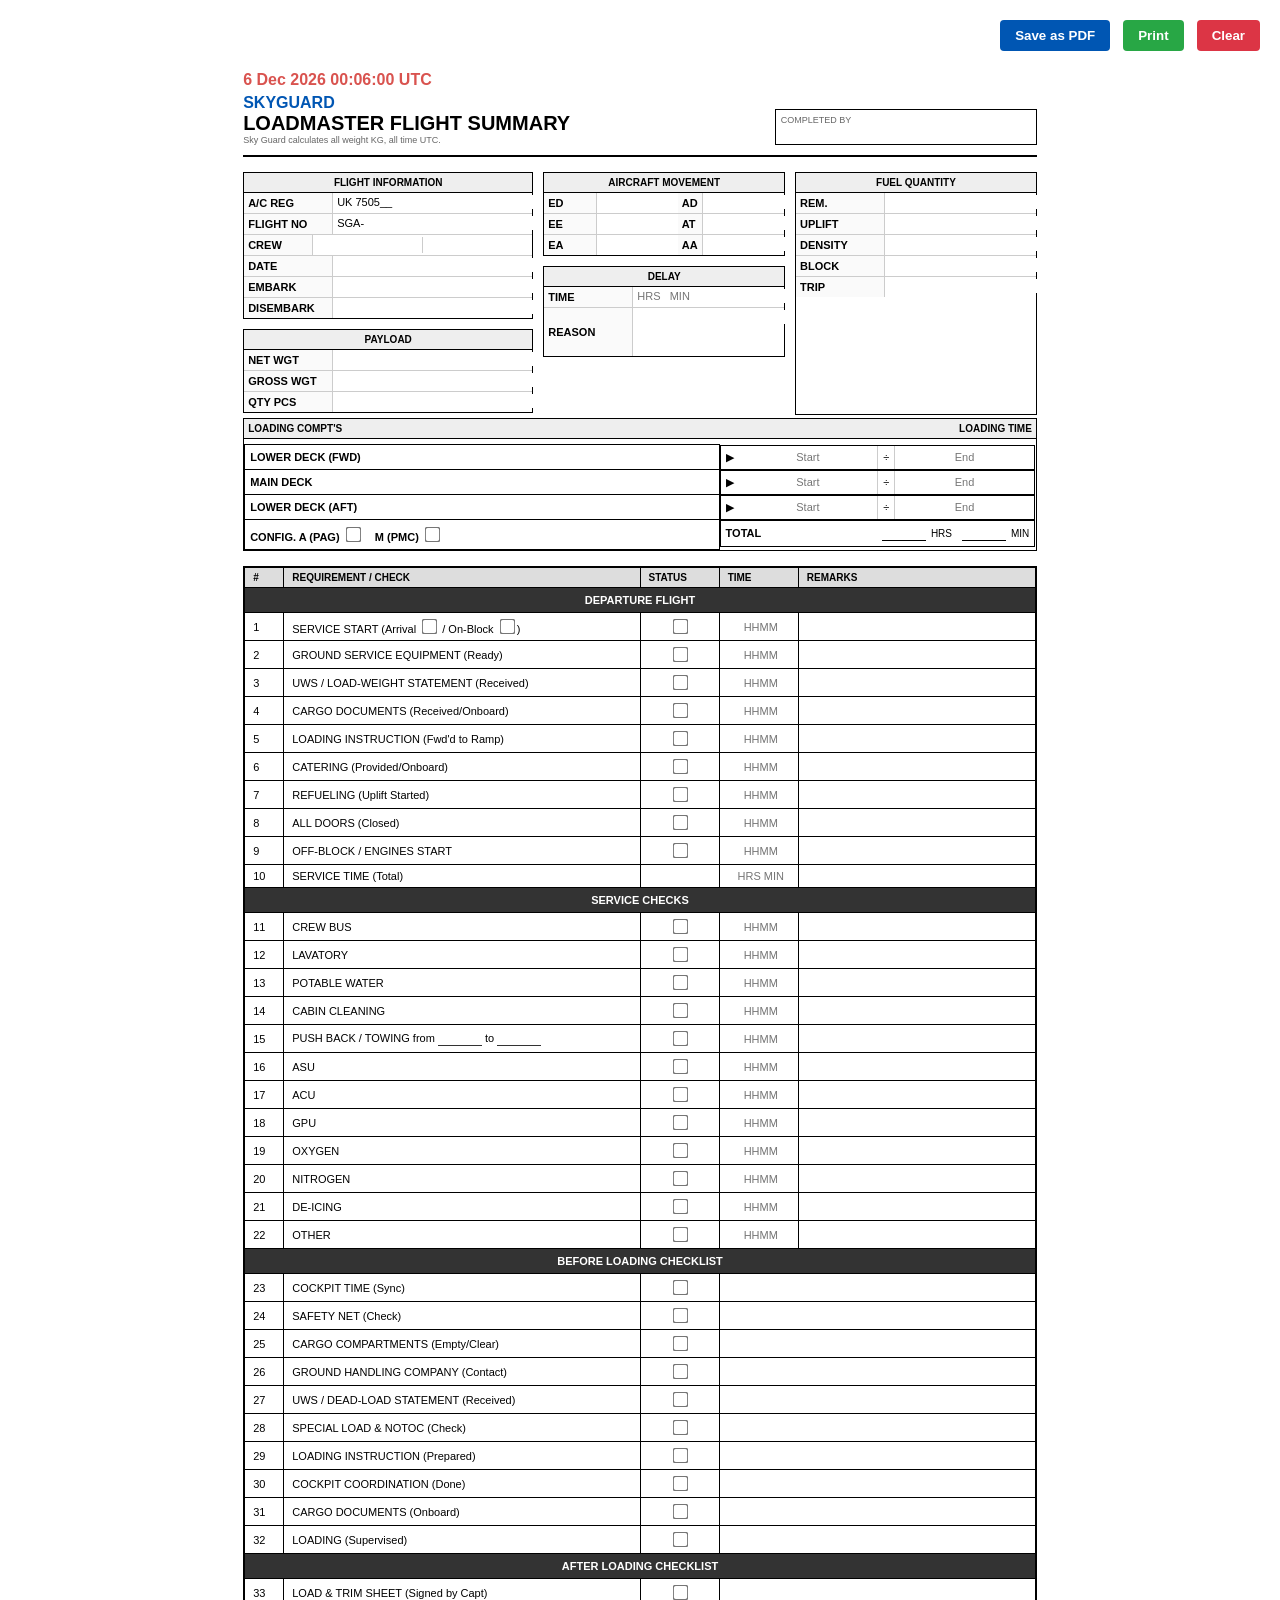
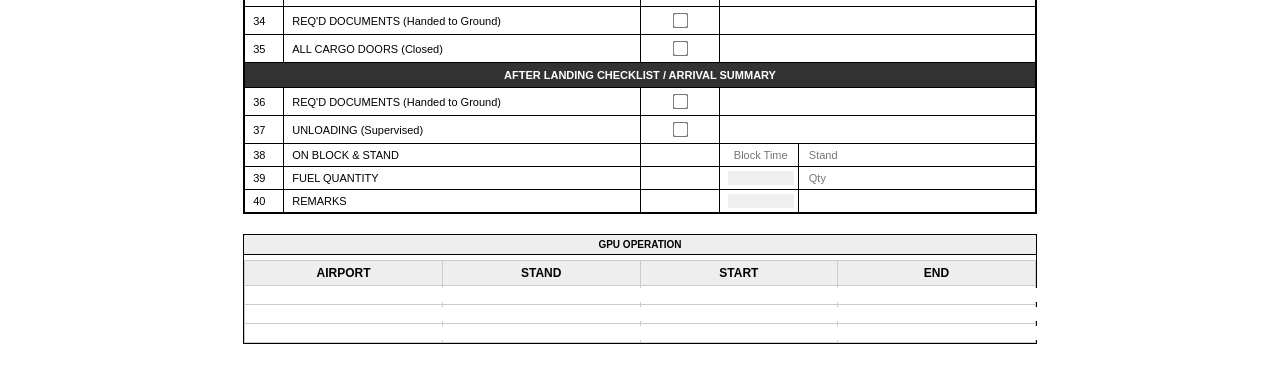
==== checklist.html @ 15f24ad8 "Upload Flight Checklist" ====
<!DOCTYPE html>
<html lang="en">

<head>
    <meta charset="UTF-8">
    <meta name="viewport" content="width=device-width, initial-scale=1.0">
    <title>Loadmaster Flight Summary</title>
    <style>
        body {
            font-family: "Segoe UI", Arial, sans-serif;
            font-size: 11px;
            margin: 0;
            padding: 20px;
            color: #000;
        }

        .controls {
            margin-bottom: 20px;
            text-align: right;
        }

        .controls button {
            padding: 8px 15px;
            border: none;
            cursor: pointer;
            border-radius: 4px;
            font-weight: bold;
        }

        .btn-word {
            background: #0056b3;
            color: white;
        }

        .btn-print {
            background: #28a745;
            color: white;
            margin-left: 10px;
        }

        .btn-clear {
            background: #dc3545;
            color: white;
            margin-left: 10px;
        }

        /* Main Container */
        .container {
            max-width: 210mm;
            margin: 0 auto;
        }

        /* Header Title Area */
        .top-bar {
            display: flex;
            justify-content: space-between;
            align-items: flex-end;
            border-bottom: 2px solid #000;
            padding-bottom: 10px;
            margin-bottom: 15px;
        }

        .title-group h1 {
            margin: 0;
            font-size: 20px;
            text-transform: uppercase;
        }

        .title-group h2 {
            margin: 0;
            font-size: 16px;
            font-weight: normal;
        }

        .completed-by {
            border: 1px solid #000;
            padding: 5px;
            width: 250px;
        }

        .completed-by label {
            display: block;
            font-size: 9px;
            color: #666;
        }

        .completed-by input {
            width: 100%;
            border: none;
            outline: none;
            font-weight: bold;
        }

        /* Grid Layouts for Data Blocks */
        .data-grid {
            display: grid;
            grid-template-columns: 1.2fr 1fr 1fr;
            gap: 10px;
            margin-bottom: 5px;
        }

        .box {
            border: 1px solid #000;
        }

        .box-header {
            background: #eee;
            padding: 4px;
            font-weight: bold;
            text-align: center;
            border-bottom: 1px solid #000;
            font-size: 10px;
        }

        .row {
            display: flex;
            border-bottom: 1px solid #ccc;
        }

        .row:last-child {
            border-bottom: none;
        }

        .label {
            padding: 4px;
            border-right: 1px solid #ccc;
            width: 80px;
            font-weight: bold;
            display: flex;
            align-items: center;
            background: #fafafa;
        }

        .input-area {
            flex-grow: 1;
            padding: 2px;
        }

        input[type="text"] {
            width: 100%;
            border: none;
            outline: none;
            font-family: inherit;
            font-size: 11px;
        }

        /* Specific Tables inside Grid */
        .sub-table {
            width: 100%;
            border-collapse: collapse;
        }

        .sub-table td {
            border: 1px solid #ccc;
            padding: 3px;
        }

        /* 4-Column Main Checklist Table */
        .checklist-table {
            width: 100%;
            border-collapse: collapse;
            margin-top: 15px;
            border: 2px solid #000;
        }

        .checklist-table th,
        .checklist-table td {
            border: 1px solid #000;
            padding: 4px 8px;
            vertical-align: middle;
        }

        .checklist-table th {
            background-color: #ddd;
            font-weight: bold;
            text-align: left;
            font-size: 10px;
        }

        .section-header {
            background-color: #333;
            color: white;
            font-weight: bold;
            text-transform: uppercase;
            text-align: center;
            padding: 6px !important;
        }

        .col-item {
            width: 5%;
            text-align: center;
        }

        .col-req {
            width: 45%;
        }

        .col-status {
            width: 10%;
            text-align: center;
        }

        .col-time {
            width: 10%;
            text-align: center;
        }

        .col-remarks {
            width: 30%;
        }

        input[type="checkbox"] {
            transform: scale(1.2);
        }

        /* Print Settings */
        @media print {
            .controls {
                display: none;
            }

            body {
                padding: 0;
            }

            .container {
                width: 100%;
                max-width: none;
            }

            @page {
                size: A4 portrait;
                margin: 0.8cm;
            }
        }
    </style>
</head>

<body>

    <div class="controls">
        <button class="btn-word" onclick="generatePDF()">Save as PDF</button>
        <button class="btn-print" onclick="window.print()">Print</button>
        <button class="btn-clear"
            onclick="document.querySelectorAll('input').forEach(i => {if(i.type==='checkbox'){i.checked=false}else{i.value=''}})">Clear</button>
    </div>

    <div id="checklist-content" class="container">

        <!-- Top Header -->
        <div class="top-bar">
            <div class="title-group">
                <div id="utc-clock" style="font-size: 16px; font-weight: bold; color: #d9534f; margin-bottom: 5px;">
                </div>
                <h2 style="color: #0056b3; font-weight: bold;">SKYGUARD</h2>
                <h1>LOADMASTER FLIGHT SUMMARY</h1>
                <div style="font-size: 9px; color: #666;">Sky Guard calculates all weight KG, all time UTC.</div>
            </div>
            <div class="completed-by">
                <label>COMPLETED BY</label>
                <input type="text">
            </div>
        </div>

        <!-- Info Grid (Left/Middle Sections) -->
        <div class="data-grid">
            <!-- Col 1: Flight Info + Payload -->
            <div class="col">
                <div class="box">
                    <div class="box-header">FLIGHT INFORMATION</div>
                    <div class="row">
                        <div class="label">A/C REG</div>
                        <div class="input-area"><input type="text" value="UK 7505__"></div>
                    </div>
                    <div class="row">
                        <div class="label">FLIGHT NO</div>
                        <div class="input-area"><input type="text" value="SGA-"></div>
                    </div>
                    <div class="row">
                        <div class="label">CREW</div>
                        <div class="input-area" style="display: flex;">
                            <input type="text" style="flex: 1; text-align: center;">
                            <span style="border-right: 1px solid #ccc; margin: 0 2px;"></span>
                            <input type="text" style="flex: 1; text-align: center;">
                        </div>
                    </div>
                    <div class="row">
                        <div class="label">DATE</div>
                        <div class="input-area"><input type="text"></div>
                    </div>
                    <div class="row">
                        <div class="label">EMBARK</div>
                        <div class="input-area"><input type="text"></div>
                    </div>
                    <div class="row">
                        <div class="label">DISEMBARK</div>
                        <div class="input-area"><input type="text"></div>
                    </div>
                </div>
                <div class="box" style="margin-top: 10px;">
                    <div class="box-header">PAYLOAD</div>
                    <div class="row">
                        <div class="label">NET WGT</div>
                        <div class="input-area"><input type="text"></div>
                    </div>
                    <div class="row">
                        <div class="label">GROSS WGT</div>
                        <div class="input-area"><input type="text"></div>
                    </div>
                    <div class="row">
                        <div class="label">QTY PCS</div>
                        <div class="input-area"><input type="text"></div>
                    </div>
                </div>
            </div>

            <!-- Col 2: Movement + Fuel -->
            <div class="col">
                <div class="box">
                    <div class="box-header">AIRCRAFT MOVEMENT</div>
                    <div class="row">
                        <div class="label">ED</div>
                        <div class="input-area"><input type="text" id="move-ed" onchange="calculateDelay()"></div>
                        <div class="label" style="width:30px">AD</div>
                        <div class="input-area"><input type="text" id="move-ad" onchange="calculateDelay()"></div>
                    </div>
                    <div class="row">
                        <div class="label">EE</div>
                        <div class="input-area"><input type="text"></div>
                        <div class="label" style="width:30px">AT</div>
                        <div class="input-area"><input type="text"></div>
                    </div>
                    <div class="row">
                        <div class="label">EA</div>
                        <div class="input-area"><input type="text"></div>
                        <div class="label" style="width:30px">AA</div>
                        <div class="input-area"><input type="text"></div>
                    </div>
                </div>
                <div class="box" style="margin-top: 10px;">
                    <div class="box-header">DELAY</div>
                    <div class="row">
                        <div class="label">TIME</div>
                        <div class="input-area"><input type="text" id="delay-time" placeholder="HRS   MIN"></div>
                    </div>
                    <div class="row" style="height: 48px;">
                        <div class="label">REASON</div>
                        <div class="input-area"><input type="text"></div>
                    </div>
                </div>
            </div>

            <!-- Col 3: Fuel Quantity -->
            <div class="col">
                <div class="box" style="height: 100%;">
                    <div class="box-header">FUEL QUANTITY</div>
                    <div class="row">
                        <div class="label">REM.</div>
                        <div class="input-area"><input type="text"></div>
                    </div>
                    <div class="row">
                        <div class="label">UPLIFT</div>
                        <div class="input-area"><input type="text"></div>
                    </div>
                    <div class="row">
                        <div class="label">DENSITY</div>
                        <div class="input-area"><input type="text"></div>
                    </div>
                    <div class="row">
                        <div class="label">BLOCK</div>
                        <div class="input-area"><input type="text"></div>
                    </div>
                    <div class="row">
                        <div class="label">TRIP</div>
                        <div class="input-area"><input type="text"></div>
                    </div>
                </div>
            </div>
        </div>

        <!-- Loading Grid -->
        <div class="box" style="margin-bottom: 15px;">
            <div class="box-header" style="display: flex; justify-content: space-between;">
                <span>LOADING COMPT'S</span>
                <span>LOADING TIME</span>
            </div>
            <table style="width: 100%; border-collapse: collapse; margin-top: 5px;">
                <!-- Lower Deck FWD -->
                <tr>
                    <td style="border: 1px solid #000; padding: 5px; font-weight: bold; width: 60%;">LOWER DECK (FWD)
                    </td>
                    <td style="border: 1px solid #000; padding: 0; display: flex;">
                        <span style="padding: 5px;">&#9654;</span>
                        <input type="text" id="load-fwd-start" style="flex: 1; border: none; text-align: center;"
                            placeholder="Start" onchange="calculateLoadingTotal()">
                        <span
                            style="padding: 5px; border-left: 1px solid #ccc; border-right: 1px solid #ccc;">&#247;</span>
                        <input type="text" id="load-fwd-end" style="flex: 1; border: none; text-align: center;"
                            placeholder="End" onchange="calculateLoadingTotal()">
                    </td>
                </tr>
                <!-- Main Deck -->
                <tr>
                    <td style="border: 1px solid #000; padding: 5px; font-weight: bold;">MAIN DECK</td>
                    <td style="border: 1px solid #000; padding: 0; display: flex;">
                        <span style="padding: 5px;">&#9654;</span>
                        <input type="text" id="load-main-start" style="flex: 1; border: none; text-align: center;"
                            placeholder="Start" onchange="calculateLoadingTotal()">
                        <span
                            style="padding: 5px; border-left: 1px solid #ccc; border-right: 1px solid #ccc;">&#247;</span>
                        <input type="text" id="load-main-end" style="flex: 1; border: none; text-align: center;"
                            placeholder="End" onchange="calculateLoadingTotal()">
                    </td>
                </tr>
                <!-- Lower Deck Aft -->
                <tr>
                    <td style="border: 1px solid #000; padding: 5px; font-weight: bold;">LOWER DECK (AFT)</td>
                    <td style="border: 1px solid #000; padding: 0; display: flex;">
                        <span style="padding: 5px;">&#9654;</span>
                        <input type="text" id="load-aft-start" style="flex: 1; border: none; text-align: center;"
                            placeholder="Start" onchange="calculateLoadingTotal()">
                        <span
                            style="padding: 5px; border-left: 1px solid #ccc; border-right: 1px solid #ccc;">&#247;</span>
                        <input type="text" id="load-aft-end" style="flex: 1; border: none; text-align: center;"
                            placeholder="End" onchange="calculateLoadingTotal()">
                    </td>
                </tr>
                <!-- Config / Total -->
                <tr>
                    <td style="border: 1px solid #000; padding: 5px; font-weight: bold;">
                        CONFIG. A (PAG) <input type="checkbox"> &nbsp;&nbsp; M (PMC) <input type="checkbox">
                    </td>
                    <td
                        style="border: 1px solid #000; padding: 5px; display: flex; justify-content: space-between; align-items: center;">
                        <span style="font-weight: bold;">TOTAL</span>
                        <div style="display: flex; align-items: center;">
                            <input type="text" id="load-total-hrs"
                                style="width: 40px; border: none; border-bottom: 1px solid #000; text-align: center; margin-right: 5px;"
                                readonly>
                            <span style="font-size: 10px; margin-right: 10px;">HRS</span>
                            <input type="text" id="load-total-min"
                                style="width: 40px; border: none; border-bottom: 1px solid #000; text-align: center; margin-right: 5px;"
                                readonly>
                            <span style="font-size: 10px;">MIN</span>
                        </div>
                    </td>
                </tr>
            </table>
        </div>



        <!-- Main 4-Column Checklist -->
        <table class="checklist-table">
            <thead>
                <tr>
                    <th class="col-item">#</th>
                    <th class="col-req">REQUIREMENT / CHECK</th>
                    <th class="col-status">STATUS</th>
                    <th class="col-time">TIME</th>
                    <th class="col-remarks">REMARKS</th>
                </tr>
            </thead>
            <tbody>
                <!-- DEPARTURE -->
                <tr>
                    <td colspan="5" class="section-header">DEPARTURE FLIGHT</td>
                </tr>
                <tr>
                    <td>1</td>
                    <td>SERVICE START (Arrival <input type="checkbox"> / On-Block <input type="checkbox">)</td>
                    <td class="col-status"><input type="checkbox"></td>
                    <td><input type="text" id="service-start" placeholder="HHMM" onchange="calculateServiceTotal()"
                            style="text-align: center;"></td>
                    <td><input type="text"></td>
                </tr>
                <tr>
                    <td>2</td>
                    <td>GROUND SERVICE EQUIPMENT (Ready)</td>
                    <td class="col-status"><input type="checkbox"></td>
                    <td><input type="text" placeholder="HHMM" style="text-align: center;"></td>
                    <td><input type="text"></td>
                </tr>
                <tr>
                    <td>3</td>
                    <td>UWS / LOAD-WEIGHT STATEMENT (Received)</td>
                    <td class="col-status"><input type="checkbox"></td>
                    <td><input type="text" placeholder="HHMM" style="text-align: center;"></td>
                    <td><input type="text"></td>
                </tr>
                <tr>
                    <td>4</td>
                    <td>CARGO DOCUMENTS (Received/Onboard)</td>
                    <td class="col-status"><input type="checkbox"></td>
                    <td><input type="text" placeholder="HHMM" style="text-align: center;"></td>
                    <td><input type="text"></td>
                </tr>
                <tr>
                    <td>5</td>
                    <td>LOADING INSTRUCTION (Fwd'd to Ramp)</td>
                    <td class="col-status"><input type="checkbox"></td>
                    <td><input type="text" placeholder="HHMM" style="text-align: center;"></td>
                    <td><input type="text"></td>
                </tr>
                <tr>
                    <td>6</td>
                    <td>CATERING (Provided/Onboard)</td>
                    <td class="col-status"><input type="checkbox"></td>
                    <td><input type="text" placeholder="HHMM" style="text-align: center;"></td>
                    <td><input type="text"></td>
                </tr>
                <tr>
                    <td>7</td>
                    <td>REFUELING (Uplift Started)</td>
                    <td class="col-status"><input type="checkbox"></td>
                    <td><input type="text" placeholder="HHMM" style="text-align: center;"></td>
                    <td><input type="text"></td>
                </tr>
                <tr>
                    <td>8</td>
                    <td>ALL DOORS (Closed)</td>
                    <td class="col-status"><input type="checkbox"></td>
                    <td><input type="text" placeholder="HHMM" style="text-align: center;"></td>
                    <td><input type="text"></td>
                </tr>
                <tr>
                    <td>9</td>
                    <td>OFF-BLOCK / ENGINES START</td>
                    <td class="col-status"><input type="checkbox"></td>
                    <td><input type="text" id="service-end" placeholder="HHMM" onchange="calculateServiceTotal()"
                            style="text-align: center;"></td>
                    <td><input type="text"></td>
                </tr>
                <tr>
                    <td>10</td>
                    <td>SERVICE TIME (Total)</td>
                    <td class="col-status"></td>
                    <td><input type="text" id="service-total" placeholder="HRS MIN" readonly
                            style="text-align: center;"></td>
                    <td><input type="text"></td>
                </tr>

                <!-- SERVICE CHECKS -->
                <tr>
                    <td colspan="5" class="section-header">SERVICE CHECKS</td>
                </tr>
                <tr>
                    <td>11</td>
                    <td>CREW BUS</td>
                    <td class="col-status"><input type="checkbox"></td>
                    <td><input type="text" placeholder="HHMM" style="text-align: center;"></td>
                    <td><input type="text"></td>
                </tr>
                <tr>
                    <td>12</td>
                    <td>LAVATORY</td>
                    <td class="col-status"><input type="checkbox"></td>
                    <td><input type="text" placeholder="HHMM" style="text-align: center;"></td>
                    <td><input type="text"></td>
                </tr>
                <tr>
                    <td>13</td>
                    <td>POTABLE WATER</td>
                    <td class="col-status"><input type="checkbox"></td>
                    <td><input type="text" placeholder="HHMM" style="text-align: center;"></td>
                    <td><input type="text"></td>
                </tr>
                <tr>
                    <td>14</td>
                    <td>CABIN CLEANING</td>
                    <td class="col-status"><input type="checkbox"></td>
                    <td><input type="text" placeholder="HHMM" style="text-align: center;"></td>
                    <td><input type="text"></td>
                </tr>
                <tr>
                    <td>15</td>
                    <td>PUSH BACK / TOWING from <input type="text"
                            style="width: 40px; border: none; border-bottom: 1px solid #333; text-align: center;"> to
                        <input type="text"
                            style="width: 40px; border: none; border-bottom: 1px solid #333; text-align: center;">
                    </td>
                    <td class="col-status"><input type="checkbox"></td>
                    <td><input type="text" placeholder="HHMM" style="text-align: center;"></td>
                    <td><input type="text"></td>
                </tr>
                <tr>
                    <td>16</td>
                    <td>ASU</td>
                    <td class="col-status"><input type="checkbox"></td>
                    <td><input type="text" placeholder="HHMM" style="text-align: center;"></td>
                    <td><input type="text"></td>
                </tr>
                <tr>
                    <td>17</td>
                    <td>ACU</td>
                    <td class="col-status"><input type="checkbox"></td>
                    <td><input type="text" placeholder="HHMM" style="text-align: center;"></td>
                    <td><input type="text"></td>
                </tr>
                <tr>
                    <td>18</td>
                    <td>GPU</td>
                    <td class="col-status"><input type="checkbox"></td>
                    <td><input type="text" placeholder="HHMM" style="text-align: center;"></td>
                    <td><input type="text"></td>
                </tr>
                <tr>
                    <td>19</td>
                    <td>OXYGEN</td>
                    <td class="col-status"><input type="checkbox"></td>
                    <td><input type="text" placeholder="HHMM" style="text-align: center;"></td>
                    <td><input type="text"></td>
                </tr>
                <tr>
                    <td>20</td>
                    <td>NITROGEN</td>
                    <td class="col-status"><input type="checkbox"></td>
                    <td><input type="text" placeholder="HHMM" style="text-align: center;"></td>
                    <td><input type="text"></td>
                </tr>
                <tr>
                    <td>21</td>
                    <td>DE-ICING</td>
                    <td class="col-status"><input type="checkbox"></td>
                    <td><input type="text" placeholder="HHMM" style="text-align: center;"></td>
                    <td><input type="text"></td>
                </tr>
                <tr>
                    <td>22</td>
                    <td>OTHER</td>
                    <td class="col-status"><input type="checkbox"></td>
                    <td><input type="text" placeholder="HHMM" style="text-align: center;"></td>
                    <td><input type="text"></td>
                </tr>

                <!-- BEFORE LOADING -->
                <tr>
                    <td colspan="5" class="section-header">BEFORE LOADING CHECKLIST</td>
                </tr>
                <tr>
                    <td>23</td>
                    <td>COCKPIT TIME (Sync)</td>
                    <td class="col-status"><input type="checkbox"></td>
                    <td colspan="2"><input type="text"></td>
                </tr>
                <tr>
                    <td>24</td>
                    <td>SAFETY NET (Check)</td>
                    <td class="col-status"><input type="checkbox"></td>
                    <td colspan="2"><input type="text"></td>
                </tr>
                <tr>
                    <td>25</td>
                    <td>CARGO COMPARTMENTS (Empty/Clear)</td>
                    <td class="col-status"><input type="checkbox"></td>
                    <td colspan="2"><input type="text"></td>
                </tr>
                <tr>
                    <td>26</td>
                    <td>GROUND HANDLING COMPANY (Contact)</td>
                    <td class="col-status"><input type="checkbox"></td>
                    <td colspan="2"><input type="text"></td>
                </tr>
                <tr>
                    <td>27</td>
                    <td>UWS / DEAD-LOAD STATEMENT (Received)</td>
                    <td class="col-status"><input type="checkbox"></td>
                    <td colspan="2"><input type="text"></td>
                </tr>
                <tr>
                    <td>28</td>
                    <td>SPECIAL LOAD & NOTOC (Check)</td>
                    <td class="col-status"><input type="checkbox"></td>
                    <td colspan="2"><input type="text"></td>
                </tr>
                <tr>
                    <td>29</td>
                    <td>LOADING INSTRUCTION (Prepared)</td>
                    <td class="col-status"><input type="checkbox"></td>
                    <td colspan="2"><input type="text"></td>
                </tr>
                <tr>
                    <td>30</td>
                    <td>COCKPIT COORDINATION (Done)</td>
                    <td class="col-status"><input type="checkbox"></td>
                    <td colspan="2"><input type="text"></td>
                </tr>
                <tr>
                    <td>31</td>
                    <td>CARGO DOCUMENTS (Onboard)</td>
                    <td class="col-status"><input type="checkbox"></td>
                    <td colspan="2"><input type="text"></td>
                </tr>
                <tr>
                    <td>32</td>
                    <td>LOADING (Supervised)</td>
                    <td class="col-status"><input type="checkbox"></td>
                    <td colspan="2"><input type="text"></td>
                </tr>

                <!-- AFTER LOADING -->
                <tr>
                    <td colspan="5" class="section-header">AFTER LOADING CHECKLIST</td>
                </tr>
                <tr>
                    <td>33</td>
                    <td>LOAD & TRIM SHEET (Signed by Capt)</td>
                    <td class="col-status"><input type="checkbox"></td>
                    <td colspan="2"><input type="text"></td>
                </tr>
                <tr>
                    <td>34</td>
                    <td>REQ'D DOCUMENTS (Handed to Ground)</td>
                    <td class="col-status"><input type="checkbox"></td>
                    <td colspan="2"><input type="text"></td>
                </tr>
                <tr>
                    <td>35</td>
                    <td>ALL CARGO DOORS (Closed)</td>
                    <td class="col-status"><input type="checkbox"></td>
                    <td colspan="2"><input type="text"></td>
                </tr>

                <!-- AFTER LANDING -->
                <tr>
                    <td colspan="5" class="section-header">AFTER LANDING CHECKLIST / ARRIVAL SUMMARY</td>
                </tr>
                <tr>
                    <td>36</td>
                    <td>REQ'D DOCUMENTS (Handed to Ground)</td>
                    <td class="col-status"><input type="checkbox"></td>
                    <td colspan="2"><input type="text"></td>
                </tr>
                <tr>
                    <td>37</td>
                    <td>UNLOADING (Supervised)</td>
                    <td class="col-status"><input type="checkbox"></td>
                    <td colspan="2"><input type="text"></td>
                </tr>
                <tr>
                    <td>38</td>
                    <td>ON BLOCK & STAND</td>
                    <td class="col-status"></td>
                    <td><input type="text" placeholder="Block Time" style="text-align: center;"></td>
                    <td><input type="text" placeholder="Stand"></td>
                </tr>
                <tr>
                    <td>39</td>
                    <td>FUEL QUANTITY</td>
                    <td class="col-status"></td>
                    <td><input type="text" disabled style="background-color: #f0f0f0; border: none;"></td>
                    <td><input type="text" placeholder="Qty"></td>
                </tr>
                <tr>
                    <td>40</td>
                    <td>REMARKS</td>
                    <td class="col-status"></td>
                    <td><input type="text" disabled style="background-color: #f0f0f0; border: none;"></td>
                    <td><input type="text"></td>
                </tr>
            </tbody>
        </table>
        <!-- GPU OPERATION -->
        <div class="box" style="margin-top: 20px; margin-bottom: 15px;">
            <div class="box-header">GPU OPERATION</div>
            <table style="width: 100%; border-collapse: collapse; margin-top: 5px;">
                <thead>
                    <tr>
                        <th style="border: 1px solid #ccc; padding: 5px; background: #eee; font-size: 12px;">AIRPORT
                        </th>
                        <th style="border: 1px solid #ccc; padding: 5px; background: #eee; font-size: 12px;">STAND</th>
                        <th style="border: 1px solid #ccc; padding: 5px; background: #eee; font-size: 12px;">START</th>
                        <th style="border: 1px solid #ccc; padding: 5px; background: #eee; font-size: 12px;">END</th>
                    </tr>
                </thead>
                <tbody>
                    <tr>
                        <td style="border: 1px solid #ccc; padding: 2px;"><input type="text"
                                style="width: 100%; border: none;"></td>
                        <td style="border: 1px solid #ccc; padding: 2px;"><input type="text"
                                style="width: 100%; border: none;"></td>
                        <td style="border: 1px solid #ccc; padding: 2px; text-align: center;"><input type="text"
                                style="width: 100%; border: none; text-align: center;"></td>
                        <td style="border: 1px solid #ccc; padding: 2px; text-align: center;"><input type="text"
                                style="width: 100%; border: none; text-align: center;"></td>
                    </tr>
                    <tr>
                        <td style="border: 1px solid #ccc; padding: 2px;"><input type="text"
                                style="width: 100%; border: none;"></td>
                        <td style="border: 1px solid #ccc; padding: 2px;"><input type="text"
                                style="width: 100%; border: none;"></td>
                        <td style="border: 1px solid #ccc; padding: 2px; text-align: center;"><input type="text"
                                style="width: 100%; border: none; text-align: center;"></td>
                        <td style="border: 1px solid #ccc; padding: 2px; text-align: center;"><input type="text"
                                style="width: 100%; border: none; text-align: center;"></td>
                    </tr>
                    <tr>
                        <td style="border: 1px solid #ccc; padding: 2px;"><input type="text"
                                style="width: 100%; border: none;"></td>
                        <td style="border: 1px solid #ccc; padding: 2px;"><input type="text"
                                style="width: 100%; border: none;"></td>
                        <td style="border: 1px solid #ccc; padding: 2px; text-align: center;"><input type="text"
                                style="width: 100%; border: none; text-align: center;"></td>
                        <td style="border: 1px solid #ccc; padding: 2px; text-align: center;"><input type="text"
                                style="width: 100%; border: none; text-align: center;"></td>
                    </tr>
                </tbody>
            </table>
        </div>
    </div>

    <script src="js/html2pdf.bundle.min.js"></script>
    <script src="js/checklist.js"></script>
    <script src="js/word_export.js"></script>
</body>

</html>
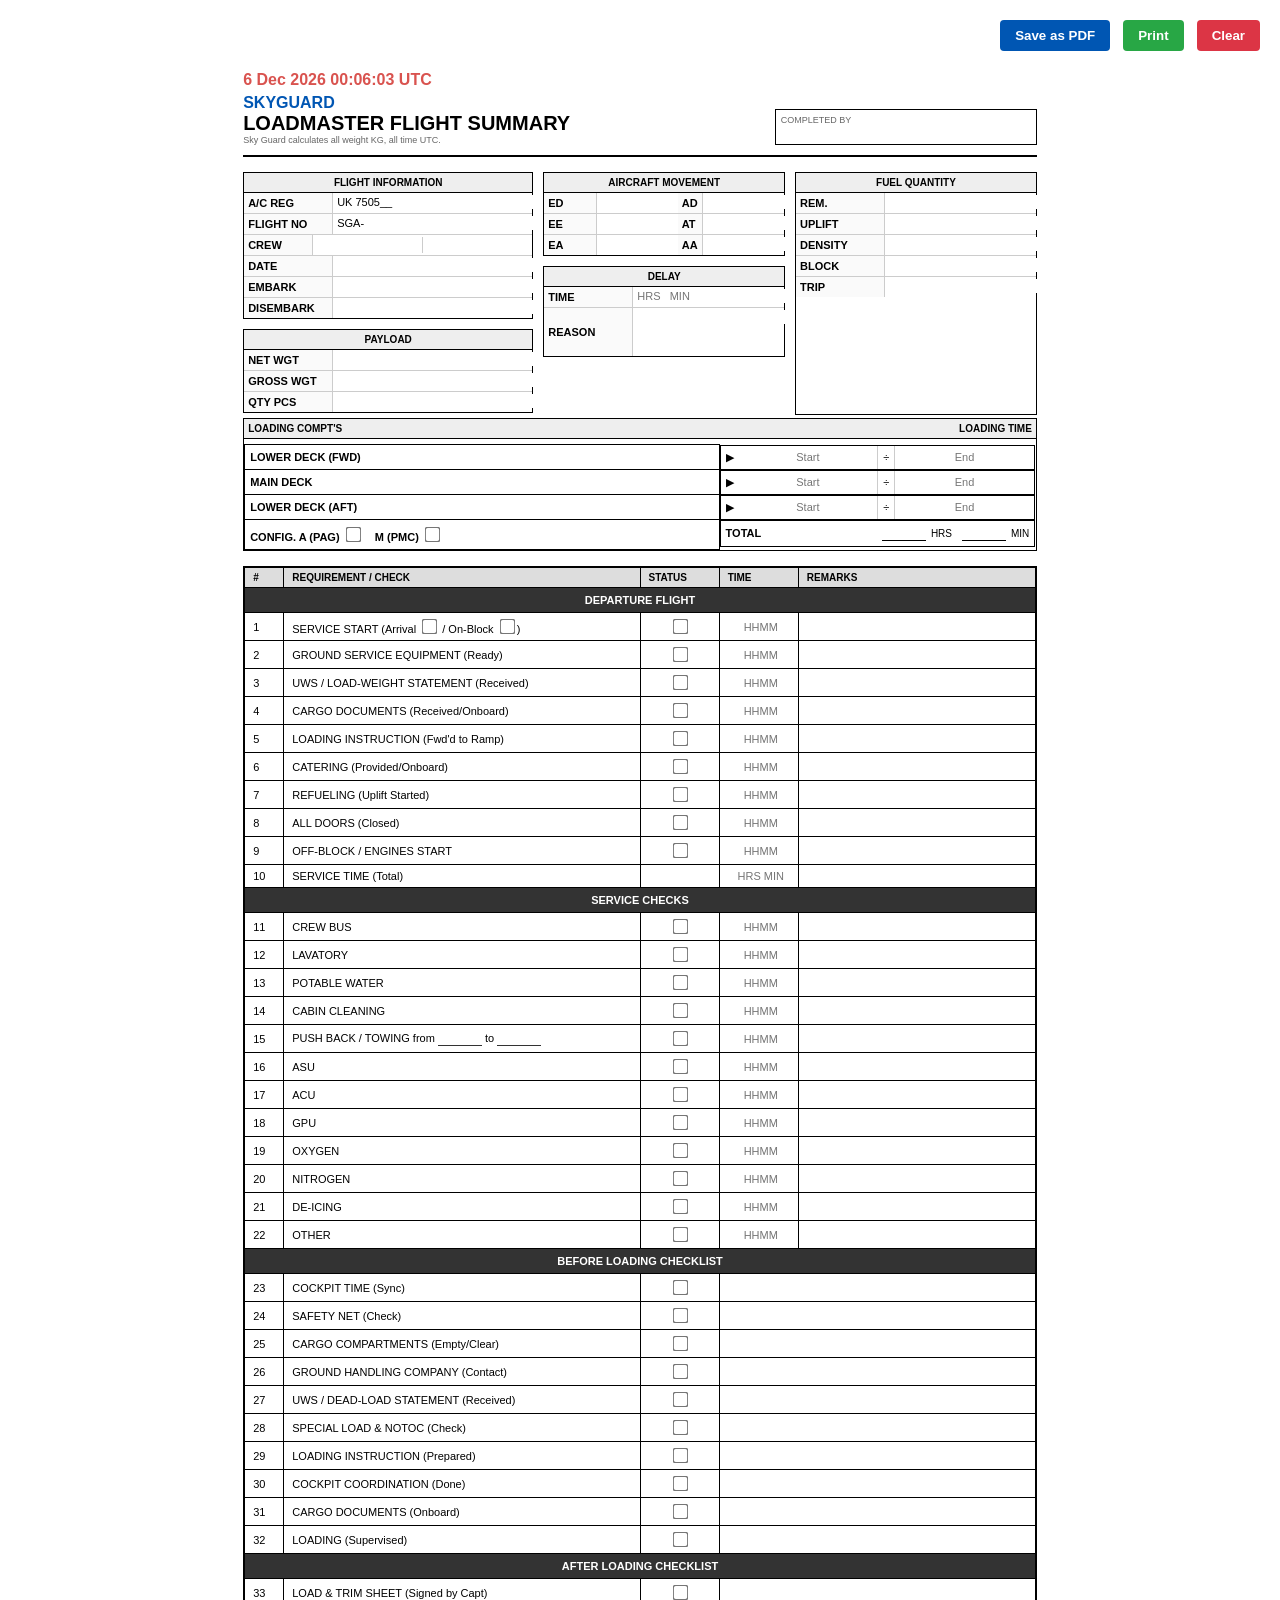
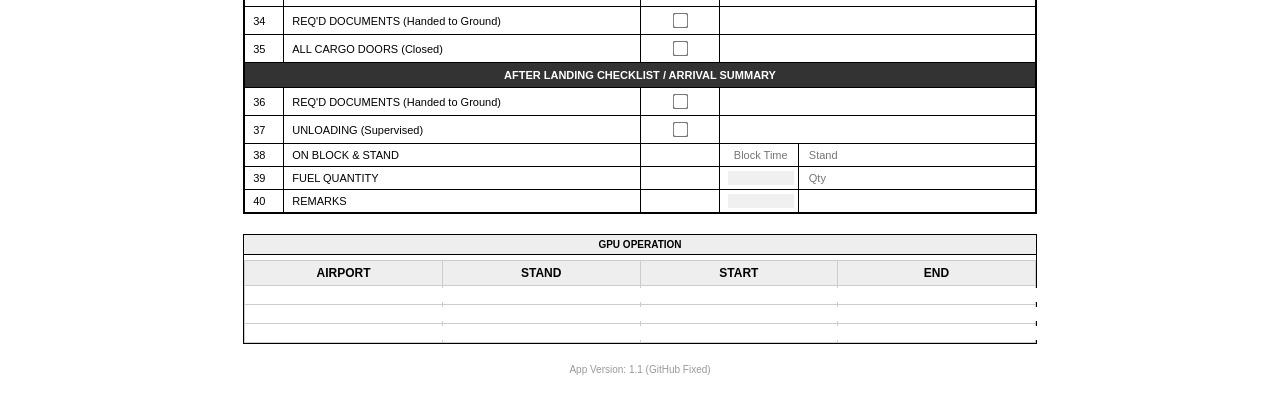
==== commit b1b72293: "Force update version 1.1" ====
--- a/checklist.html
+++ b/checklist.html
@@ -807,11 +807,14 @@
                 </tbody>
             </table>
         </div>
+        <div style="text-align: center; font-size: 10px; color: #999; margin-top: 20px;">
+            App Version: 1.1 (GitHub Fixed)
+        </div>
     </div>
 
-    <script src="js/html2pdf.bundle.min.js"></script>
-    <script src="js/checklist.js"></script>
-    <script src="js/word_export.js"></script>
+    <script src="js/html2pdf.bundle.min.js?v=2"></script>
+    <script src="js/checklist.js?v=2"></script>
+    <script src="js/word_export.js?v=2"></script>
 </body>
 
 </html>
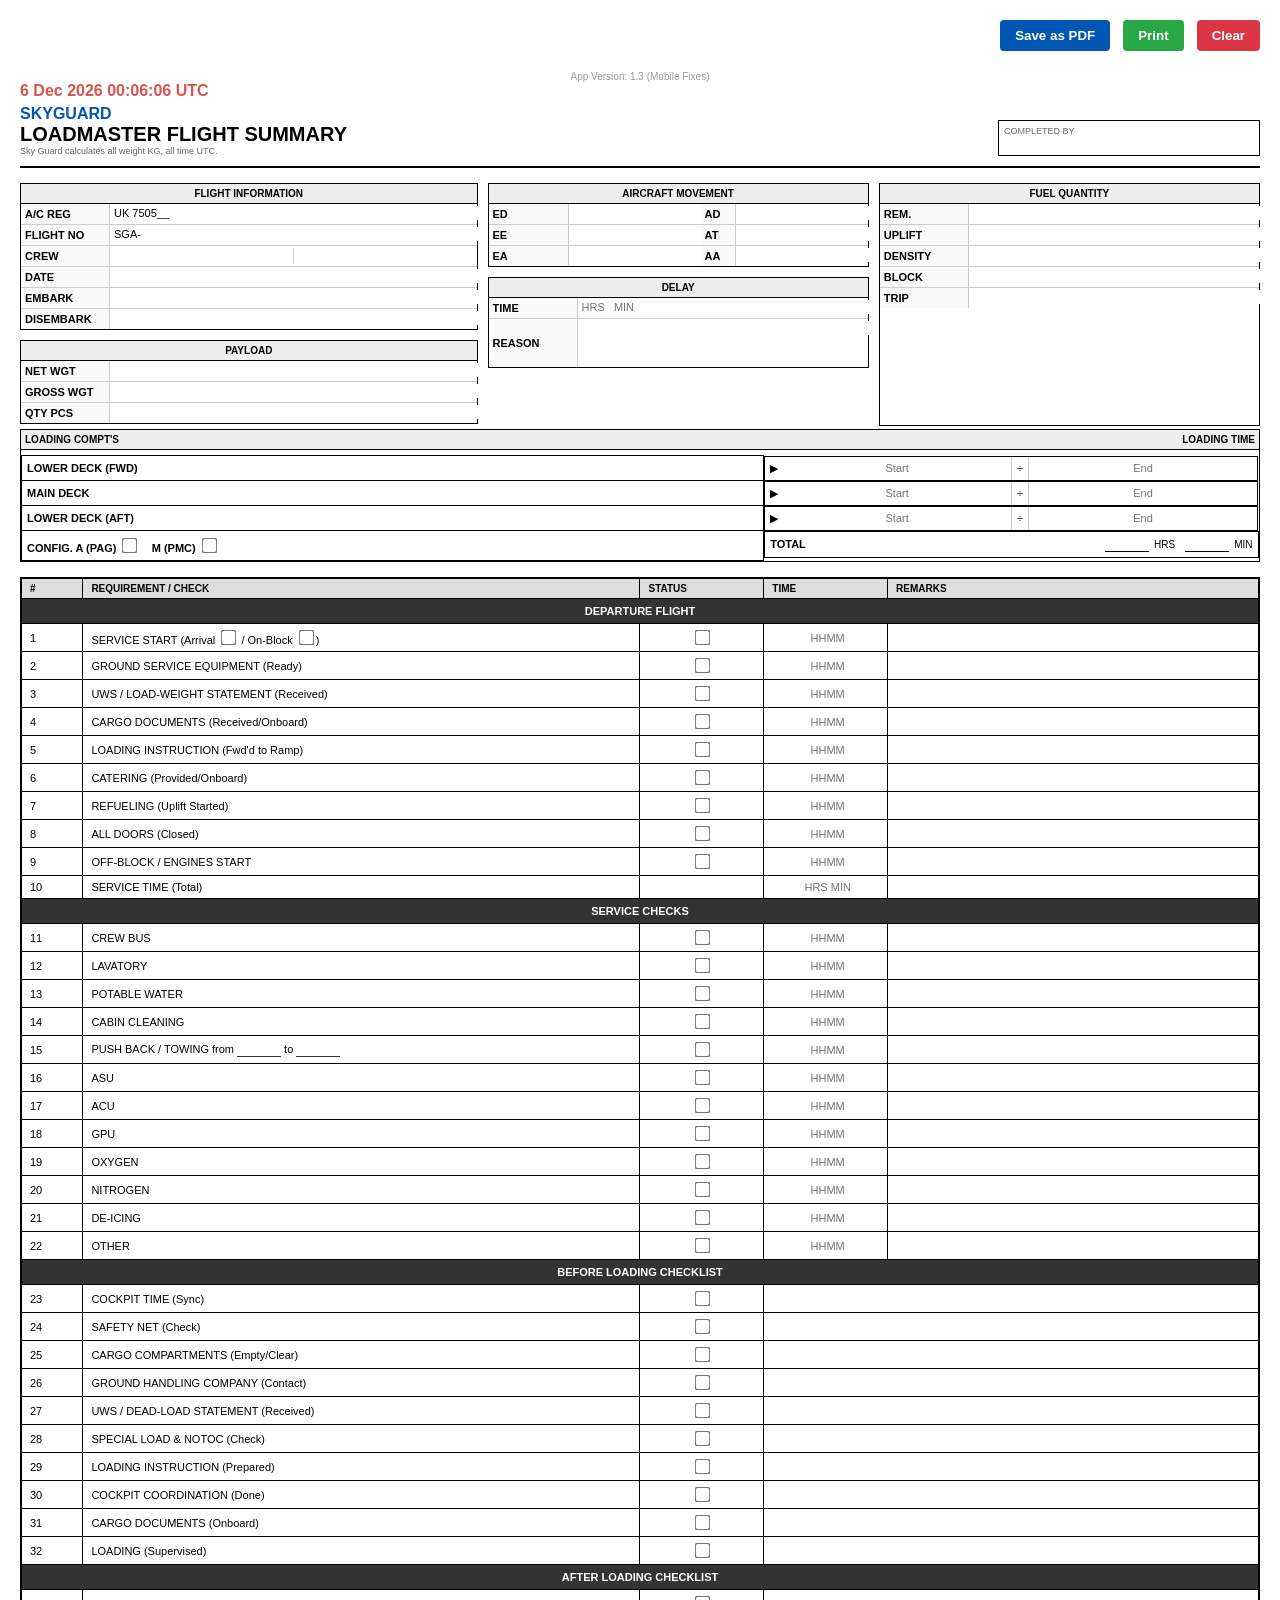
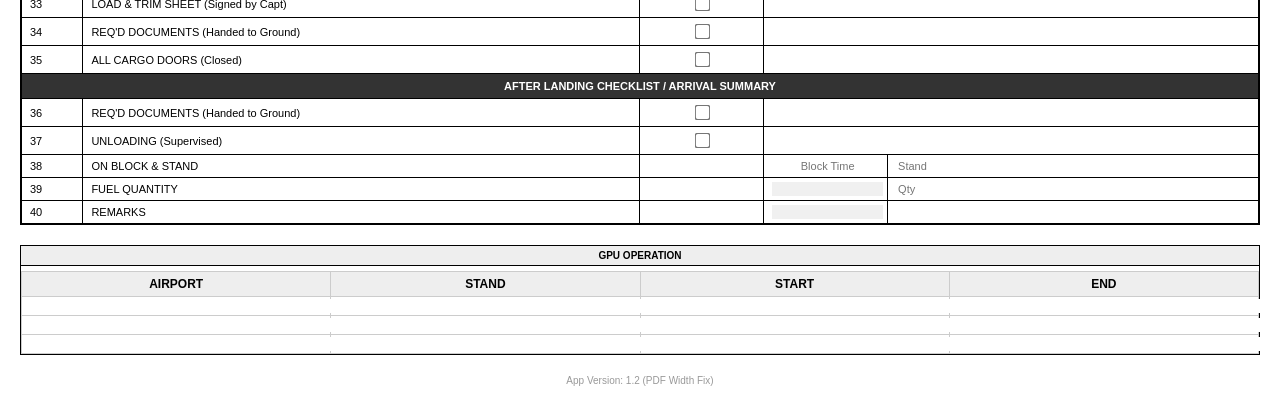
==== commit 3fd8f04e: "Fix mobile PDF error and buttons" ====
--- a/checklist.html
+++ b/checklist.html
@@ -241,580 +241,585 @@
     <div class="controls">
         <button class="btn-word" onclick="generatePDF()">Save as PDF</button>
         <button class="btn-print" onclick="window.print()">Print</button>
-        <button class="btn-clear"
-            onclick="document.querySelectorAll('input').forEach(i => {if(i.type==='checkbox'){i.checked=false}else{i.value=''}})">Clear</button>
+        <button class="btn-clear" onclick="clearForm()">Clear</button>
     </div>
 
     <div id="checklist-content" class="container">
-
-        <!-- Top Header -->
-        <div class="top-bar">
-            <div class="title-group">
-                <div id="utc-clock" style="font-size: 16px; font-weight: bold; color: #d9534f; margin-bottom: 5px;">
-                </div>
-                <h2 style="color: #0056b3; font-weight: bold;">SKYGUARD</h2>
-                <h1>LOADMASTER FLIGHT SUMMARY</h1>
-                <div style="font-size: 9px; color: #666;">Sky Guard calculates all weight KG, all time UTC.</div>
+        <!-- ... -->
+        <div style="text-align: center; font-size: 10px; color: #999; margin-top: 20px;">
+            App Version: 1.3 (Mobile Fixes)
+        </div>
+    </div>
+
+    <script src="js/html2pdf.bundle.min.js?v=4"></script>
+    <script src="js/checklist.js?v=4"></script>
+    <script src="js/word_export.js?v=4"></script>
+
+    <!-- Top Header -->
+    <div class="top-bar">
+        <div class="title-group">
+            <div id="utc-clock" style="font-size: 16px; font-weight: bold; color: #d9534f; margin-bottom: 5px;">
             </div>
-            <div class="completed-by">
-                <label>COMPLETED BY</label>
-                <input type="text">
+            <h2 style="color: #0056b3; font-weight: bold;">SKYGUARD</h2>
+            <h1>LOADMASTER FLIGHT SUMMARY</h1>
+            <div style="font-size: 9px; color: #666;">Sky Guard calculates all weight KG, all time UTC.</div>
+        </div>
+        <div class="completed-by">
+            <label>COMPLETED BY</label>
+            <input type="text">
+        </div>
+    </div>
+
+    <!-- Info Grid (Left/Middle Sections) -->
+    <div class="data-grid">
+        <!-- Col 1: Flight Info + Payload -->
+        <div class="col">
+            <div class="box">
+                <div class="box-header">FLIGHT INFORMATION</div>
+                <div class="row">
+                    <div class="label">A/C REG</div>
+                    <div class="input-area"><input type="text" value="UK 7505__"></div>
+                </div>
+                <div class="row">
+                    <div class="label">FLIGHT NO</div>
+                    <div class="input-area"><input type="text" value="SGA-"></div>
+                </div>
+                <div class="row">
+                    <div class="label">CREW</div>
+                    <div class="input-area" style="display: flex;">
+                        <input type="text" style="flex: 1; text-align: center;">
+                        <span style="border-right: 1px solid #ccc; margin: 0 2px;"></span>
+                        <input type="text" style="flex: 1; text-align: center;">
+                    </div>
+                </div>
+                <div class="row">
+                    <div class="label">DATE</div>
+                    <div class="input-area"><input type="text"></div>
+                </div>
+                <div class="row">
+                    <div class="label">EMBARK</div>
+                    <div class="input-area"><input type="text"></div>
+                </div>
+                <div class="row">
+                    <div class="label">DISEMBARK</div>
+                    <div class="input-area"><input type="text"></div>
+                </div>
+            </div>
+            <div class="box" style="margin-top: 10px;">
+                <div class="box-header">PAYLOAD</div>
+                <div class="row">
+                    <div class="label">NET WGT</div>
+                    <div class="input-area"><input type="text"></div>
+                </div>
+                <div class="row">
+                    <div class="label">GROSS WGT</div>
+                    <div class="input-area"><input type="text"></div>
+                </div>
+                <div class="row">
+                    <div class="label">QTY PCS</div>
+                    <div class="input-area"><input type="text"></div>
+                </div>
             </div>
         </div>
 
-        <!-- Info Grid (Left/Middle Sections) -->
-        <div class="data-grid">
-            <!-- Col 1: Flight Info + Payload -->
-            <div class="col">
-                <div class="box">
-                    <div class="box-header">FLIGHT INFORMATION</div>
-                    <div class="row">
-                        <div class="label">A/C REG</div>
-                        <div class="input-area"><input type="text" value="UK 7505__"></div>
-                    </div>
-                    <div class="row">
-                        <div class="label">FLIGHT NO</div>
-                        <div class="input-area"><input type="text" value="SGA-"></div>
-                    </div>
-                    <div class="row">
-                        <div class="label">CREW</div>
-                        <div class="input-area" style="display: flex;">
-                            <input type="text" style="flex: 1; text-align: center;">
-                            <span style="border-right: 1px solid #ccc; margin: 0 2px;"></span>
-                            <input type="text" style="flex: 1; text-align: center;">
-                        </div>
-                    </div>
-                    <div class="row">
-                        <div class="label">DATE</div>
-                        <div class="input-area"><input type="text"></div>
-                    </div>
-                    <div class="row">
-                        <div class="label">EMBARK</div>
-                        <div class="input-area"><input type="text"></div>
-                    </div>
-                    <div class="row">
-                        <div class="label">DISEMBARK</div>
-                        <div class="input-area"><input type="text"></div>
-                    </div>
-                </div>
-                <div class="box" style="margin-top: 10px;">
-                    <div class="box-header">PAYLOAD</div>
-                    <div class="row">
-                        <div class="label">NET WGT</div>
-                        <div class="input-area"><input type="text"></div>
-                    </div>
-                    <div class="row">
-                        <div class="label">GROSS WGT</div>
-                        <div class="input-area"><input type="text"></div>
-                    </div>
-                    <div class="row">
-                        <div class="label">QTY PCS</div>
-                        <div class="input-area"><input type="text"></div>
-                    </div>
+        <!-- Col 2: Movement + Fuel -->
+        <div class="col">
+            <div class="box">
+                <div class="box-header">AIRCRAFT MOVEMENT</div>
+                <div class="row">
+                    <div class="label">ED</div>
+                    <div class="input-area"><input type="text" id="move-ed" onchange="calculateDelay()"></div>
+                    <div class="label" style="width:30px">AD</div>
+                    <div class="input-area"><input type="text" id="move-ad" onchange="calculateDelay()"></div>
+                </div>
+                <div class="row">
+                    <div class="label">EE</div>
+                    <div class="input-area"><input type="text"></div>
+                    <div class="label" style="width:30px">AT</div>
+                    <div class="input-area"><input type="text"></div>
+                </div>
+                <div class="row">
+                    <div class="label">EA</div>
+                    <div class="input-area"><input type="text"></div>
+                    <div class="label" style="width:30px">AA</div>
+                    <div class="input-area"><input type="text"></div>
                 </div>
             </div>
-
-            <!-- Col 2: Movement + Fuel -->
-            <div class="col">
-                <div class="box">
-                    <div class="box-header">AIRCRAFT MOVEMENT</div>
-                    <div class="row">
-                        <div class="label">ED</div>
-                        <div class="input-area"><input type="text" id="move-ed" onchange="calculateDelay()"></div>
-                        <div class="label" style="width:30px">AD</div>
-                        <div class="input-area"><input type="text" id="move-ad" onchange="calculateDelay()"></div>
-                    </div>
-                    <div class="row">
-                        <div class="label">EE</div>
-                        <div class="input-area"><input type="text"></div>
-                        <div class="label" style="width:30px">AT</div>
-                        <div class="input-area"><input type="text"></div>
-                    </div>
-                    <div class="row">
-                        <div class="label">EA</div>
-                        <div class="input-area"><input type="text"></div>
-                        <div class="label" style="width:30px">AA</div>
-                        <div class="input-area"><input type="text"></div>
-                    </div>
-                </div>
-                <div class="box" style="margin-top: 10px;">
-                    <div class="box-header">DELAY</div>
-                    <div class="row">
-                        <div class="label">TIME</div>
-                        <div class="input-area"><input type="text" id="delay-time" placeholder="HRS   MIN"></div>
-                    </div>
-                    <div class="row" style="height: 48px;">
-                        <div class="label">REASON</div>
-                        <div class="input-area"><input type="text"></div>
-                    </div>
-                </div>
-            </div>
-
-            <!-- Col 3: Fuel Quantity -->
-            <div class="col">
-                <div class="box" style="height: 100%;">
-                    <div class="box-header">FUEL QUANTITY</div>
-                    <div class="row">
-                        <div class="label">REM.</div>
-                        <div class="input-area"><input type="text"></div>
-                    </div>
-                    <div class="row">
-                        <div class="label">UPLIFT</div>
-                        <div class="input-area"><input type="text"></div>
-                    </div>
-                    <div class="row">
-                        <div class="label">DENSITY</div>
-                        <div class="input-area"><input type="text"></div>
-                    </div>
-                    <div class="row">
-                        <div class="label">BLOCK</div>
-                        <div class="input-area"><input type="text"></div>
-                    </div>
-                    <div class="row">
-                        <div class="label">TRIP</div>
-                        <div class="input-area"><input type="text"></div>
-                    </div>
+            <div class="box" style="margin-top: 10px;">
+                <div class="box-header">DELAY</div>
+                <div class="row">
+                    <div class="label">TIME</div>
+                    <div class="input-area"><input type="text" id="delay-time" placeholder="HRS   MIN"></div>
+                </div>
+                <div class="row" style="height: 48px;">
+                    <div class="label">REASON</div>
+                    <div class="input-area"><input type="text"></div>
                 </div>
             </div>
         </div>
 
-        <!-- Loading Grid -->
-        <div class="box" style="margin-bottom: 15px;">
-            <div class="box-header" style="display: flex; justify-content: space-between;">
-                <span>LOADING COMPT'S</span>
-                <span>LOADING TIME</span>
+        <!-- Col 3: Fuel Quantity -->
+        <div class="col">
+            <div class="box" style="height: 100%;">
+                <div class="box-header">FUEL QUANTITY</div>
+                <div class="row">
+                    <div class="label">REM.</div>
+                    <div class="input-area"><input type="text"></div>
+                </div>
+                <div class="row">
+                    <div class="label">UPLIFT</div>
+                    <div class="input-area"><input type="text"></div>
+                </div>
+                <div class="row">
+                    <div class="label">DENSITY</div>
+                    <div class="input-area"><input type="text"></div>
+                </div>
+                <div class="row">
+                    <div class="label">BLOCK</div>
+                    <div class="input-area"><input type="text"></div>
+                </div>
+                <div class="row">
+                    <div class="label">TRIP</div>
+                    <div class="input-area"><input type="text"></div>
+                </div>
             </div>
-            <table style="width: 100%; border-collapse: collapse; margin-top: 5px;">
-                <!-- Lower Deck FWD -->
-                <tr>
-                    <td style="border: 1px solid #000; padding: 5px; font-weight: bold; width: 60%;">LOWER DECK (FWD)
-                    </td>
-                    <td style="border: 1px solid #000; padding: 0; display: flex;">
-                        <span style="padding: 5px;">&#9654;</span>
-                        <input type="text" id="load-fwd-start" style="flex: 1; border: none; text-align: center;"
-                            placeholder="Start" onchange="calculateLoadingTotal()">
-                        <span
-                            style="padding: 5px; border-left: 1px solid #ccc; border-right: 1px solid #ccc;">&#247;</span>
-                        <input type="text" id="load-fwd-end" style="flex: 1; border: none; text-align: center;"
-                            placeholder="End" onchange="calculateLoadingTotal()">
-                    </td>
-                </tr>
-                <!-- Main Deck -->
-                <tr>
-                    <td style="border: 1px solid #000; padding: 5px; font-weight: bold;">MAIN DECK</td>
-                    <td style="border: 1px solid #000; padding: 0; display: flex;">
-                        <span style="padding: 5px;">&#9654;</span>
-                        <input type="text" id="load-main-start" style="flex: 1; border: none; text-align: center;"
-                            placeholder="Start" onchange="calculateLoadingTotal()">
-                        <span
-                            style="padding: 5px; border-left: 1px solid #ccc; border-right: 1px solid #ccc;">&#247;</span>
-                        <input type="text" id="load-main-end" style="flex: 1; border: none; text-align: center;"
-                            placeholder="End" onchange="calculateLoadingTotal()">
-                    </td>
-                </tr>
-                <!-- Lower Deck Aft -->
-                <tr>
-                    <td style="border: 1px solid #000; padding: 5px; font-weight: bold;">LOWER DECK (AFT)</td>
-                    <td style="border: 1px solid #000; padding: 0; display: flex;">
-                        <span style="padding: 5px;">&#9654;</span>
-                        <input type="text" id="load-aft-start" style="flex: 1; border: none; text-align: center;"
-                            placeholder="Start" onchange="calculateLoadingTotal()">
-                        <span
-                            style="padding: 5px; border-left: 1px solid #ccc; border-right: 1px solid #ccc;">&#247;</span>
-                        <input type="text" id="load-aft-end" style="flex: 1; border: none; text-align: center;"
-                            placeholder="End" onchange="calculateLoadingTotal()">
-                    </td>
-                </tr>
-                <!-- Config / Total -->
-                <tr>
-                    <td style="border: 1px solid #000; padding: 5px; font-weight: bold;">
-                        CONFIG. A (PAG) <input type="checkbox"> &nbsp;&nbsp; M (PMC) <input type="checkbox">
-                    </td>
-                    <td
-                        style="border: 1px solid #000; padding: 5px; display: flex; justify-content: space-between; align-items: center;">
-                        <span style="font-weight: bold;">TOTAL</span>
-                        <div style="display: flex; align-items: center;">
-                            <input type="text" id="load-total-hrs"
-                                style="width: 40px; border: none; border-bottom: 1px solid #000; text-align: center; margin-right: 5px;"
-                                readonly>
-                            <span style="font-size: 10px; margin-right: 10px;">HRS</span>
-                            <input type="text" id="load-total-min"
-                                style="width: 40px; border: none; border-bottom: 1px solid #000; text-align: center; margin-right: 5px;"
-                                readonly>
-                            <span style="font-size: 10px;">MIN</span>
-                        </div>
-                    </td>
-                </tr>
-            </table>
         </div>
-
-
-
-        <!-- Main 4-Column Checklist -->
-        <table class="checklist-table">
+    </div>
+
+    <!-- Loading Grid -->
+    <div class="box" style="margin-bottom: 15px;">
+        <div class="box-header" style="display: flex; justify-content: space-between;">
+            <span>LOADING COMPT'S</span>
+            <span>LOADING TIME</span>
+        </div>
+        <table style="width: 100%; border-collapse: collapse; margin-top: 5px;">
+            <!-- Lower Deck FWD -->
+            <tr>
+                <td style="border: 1px solid #000; padding: 5px; font-weight: bold; width: 60%;">LOWER DECK (FWD)
+                </td>
+                <td style="border: 1px solid #000; padding: 0; display: flex;">
+                    <span style="padding: 5px;">&#9654;</span>
+                    <input type="text" id="load-fwd-start" style="flex: 1; border: none; text-align: center;"
+                        placeholder="Start" onchange="calculateLoadingTotal()">
+                    <span style="padding: 5px; border-left: 1px solid #ccc; border-right: 1px solid #ccc;">&#247;</span>
+                    <input type="text" id="load-fwd-end" style="flex: 1; border: none; text-align: center;"
+                        placeholder="End" onchange="calculateLoadingTotal()">
+                </td>
+            </tr>
+            <!-- Main Deck -->
+            <tr>
+                <td style="border: 1px solid #000; padding: 5px; font-weight: bold;">MAIN DECK</td>
+                <td style="border: 1px solid #000; padding: 0; display: flex;">
+                    <span style="padding: 5px;">&#9654;</span>
+                    <input type="text" id="load-main-start" style="flex: 1; border: none; text-align: center;"
+                        placeholder="Start" onchange="calculateLoadingTotal()">
+                    <span style="padding: 5px; border-left: 1px solid #ccc; border-right: 1px solid #ccc;">&#247;</span>
+                    <input type="text" id="load-main-end" style="flex: 1; border: none; text-align: center;"
+                        placeholder="End" onchange="calculateLoadingTotal()">
+                </td>
+            </tr>
+            <!-- Lower Deck Aft -->
+            <tr>
+                <td style="border: 1px solid #000; padding: 5px; font-weight: bold;">LOWER DECK (AFT)</td>
+                <td style="border: 1px solid #000; padding: 0; display: flex;">
+                    <span style="padding: 5px;">&#9654;</span>
+                    <input type="text" id="load-aft-start" style="flex: 1; border: none; text-align: center;"
+                        placeholder="Start" onchange="calculateLoadingTotal()">
+                    <span style="padding: 5px; border-left: 1px solid #ccc; border-right: 1px solid #ccc;">&#247;</span>
+                    <input type="text" id="load-aft-end" style="flex: 1; border: none; text-align: center;"
+                        placeholder="End" onchange="calculateLoadingTotal()">
+                </td>
+            </tr>
+            <!-- Config / Total -->
+            <tr>
+                <td style="border: 1px solid #000; padding: 5px; font-weight: bold;">
+                    CONFIG. A (PAG) <input type="checkbox"> &nbsp;&nbsp; M (PMC) <input type="checkbox">
+                </td>
+                <td
+                    style="border: 1px solid #000; padding: 5px; display: flex; justify-content: space-between; align-items: center;">
+                    <span style="font-weight: bold;">TOTAL</span>
+                    <div style="display: flex; align-items: center;">
+                        <input type="text" id="load-total-hrs"
+                            style="width: 40px; border: none; border-bottom: 1px solid #000; text-align: center; margin-right: 5px;"
+                            readonly>
+                        <span style="font-size: 10px; margin-right: 10px;">HRS</span>
+                        <input type="text" id="load-total-min"
+                            style="width: 40px; border: none; border-bottom: 1px solid #000; text-align: center; margin-right: 5px;"
+                            readonly>
+                        <span style="font-size: 10px;">MIN</span>
+                    </div>
+                </td>
+            </tr>
+        </table>
+    </div>
+
+
+
+    <!-- Main 4-Column Checklist -->
+    <table class="checklist-table">
+        <thead>
+            <tr>
+                <th class="col-item">#</th>
+                <th class="col-req">REQUIREMENT / CHECK</th>
+                <th class="col-status">STATUS</th>
+                <th class="col-time">TIME</th>
+                <th class="col-remarks">REMARKS</th>
+            </tr>
+        </thead>
+        <tbody>
+            <!-- DEPARTURE -->
+            <tr>
+                <td colspan="5" class="section-header">DEPARTURE FLIGHT</td>
+            </tr>
+            <tr>
+                <td>1</td>
+                <td>SERVICE START (Arrival <input type="checkbox"> / On-Block <input type="checkbox">)</td>
+                <td class="col-status"><input type="checkbox"></td>
+                <td><input type="text" id="service-start" placeholder="HHMM" onchange="calculateServiceTotal()"
+                        style="text-align: center;"></td>
+                <td><input type="text"></td>
+            </tr>
+            <tr>
+                <td>2</td>
+                <td>GROUND SERVICE EQUIPMENT (Ready)</td>
+                <td class="col-status"><input type="checkbox"></td>
+                <td><input type="text" placeholder="HHMM" style="text-align: center;"></td>
+                <td><input type="text"></td>
+            </tr>
+            <tr>
+                <td>3</td>
+                <td>UWS / LOAD-WEIGHT STATEMENT (Received)</td>
+                <td class="col-status"><input type="checkbox"></td>
+                <td><input type="text" placeholder="HHMM" style="text-align: center;"></td>
+                <td><input type="text"></td>
+            </tr>
+            <tr>
+                <td>4</td>
+                <td>CARGO DOCUMENTS (Received/Onboard)</td>
+                <td class="col-status"><input type="checkbox"></td>
+                <td><input type="text" placeholder="HHMM" style="text-align: center;"></td>
+                <td><input type="text"></td>
+            </tr>
+            <tr>
+                <td>5</td>
+                <td>LOADING INSTRUCTION (Fwd'd to Ramp)</td>
+                <td class="col-status"><input type="checkbox"></td>
+                <td><input type="text" placeholder="HHMM" style="text-align: center;"></td>
+                <td><input type="text"></td>
+            </tr>
+            <tr>
+                <td>6</td>
+                <td>CATERING (Provided/Onboard)</td>
+                <td class="col-status"><input type="checkbox"></td>
+                <td><input type="text" placeholder="HHMM" style="text-align: center;"></td>
+                <td><input type="text"></td>
+            </tr>
+            <tr>
+                <td>7</td>
+                <td>REFUELING (Uplift Started)</td>
+                <td class="col-status"><input type="checkbox"></td>
+                <td><input type="text" placeholder="HHMM" style="text-align: center;"></td>
+                <td><input type="text"></td>
+            </tr>
+            <tr>
+                <td>8</td>
+                <td>ALL DOORS (Closed)</td>
+                <td class="col-status"><input type="checkbox"></td>
+                <td><input type="text" placeholder="HHMM" style="text-align: center;"></td>
+                <td><input type="text"></td>
+            </tr>
+            <tr>
+                <td>9</td>
+                <td>OFF-BLOCK / ENGINES START</td>
+                <td class="col-status"><input type="checkbox"></td>
+                <td><input type="text" id="service-end" placeholder="HHMM" onchange="calculateServiceTotal()"
+                        style="text-align: center;"></td>
+                <td><input type="text"></td>
+            </tr>
+            <tr>
+                <td>10</td>
+                <td>SERVICE TIME (Total)</td>
+                <td class="col-status"></td>
+                <td><input type="text" id="service-total" placeholder="HRS MIN" readonly style="text-align: center;">
+                </td>
+                <td><input type="text"></td>
+            </tr>
+
+            <!-- SERVICE CHECKS -->
+            <tr>
+                <td colspan="5" class="section-header">SERVICE CHECKS</td>
+            </tr>
+            <tr>
+                <td>11</td>
+                <td>CREW BUS</td>
+                <td class="col-status"><input type="checkbox"></td>
+                <td><input type="text" placeholder="HHMM" style="text-align: center;"></td>
+                <td><input type="text"></td>
+            </tr>
+            <tr>
+                <td>12</td>
+                <td>LAVATORY</td>
+                <td class="col-status"><input type="checkbox"></td>
+                <td><input type="text" placeholder="HHMM" style="text-align: center;"></td>
+                <td><input type="text"></td>
+            </tr>
+            <tr>
+                <td>13</td>
+                <td>POTABLE WATER</td>
+                <td class="col-status"><input type="checkbox"></td>
+                <td><input type="text" placeholder="HHMM" style="text-align: center;"></td>
+                <td><input type="text"></td>
+            </tr>
+            <tr>
+                <td>14</td>
+                <td>CABIN CLEANING</td>
+                <td class="col-status"><input type="checkbox"></td>
+                <td><input type="text" placeholder="HHMM" style="text-align: center;"></td>
+                <td><input type="text"></td>
+            </tr>
+            <tr>
+                <td>15</td>
+                <td>PUSH BACK / TOWING from <input type="text"
+                        style="width: 40px; border: none; border-bottom: 1px solid #333; text-align: center;"> to
+                    <input type="text"
+                        style="width: 40px; border: none; border-bottom: 1px solid #333; text-align: center;">
+                </td>
+                <td class="col-status"><input type="checkbox"></td>
+                <td><input type="text" placeholder="HHMM" style="text-align: center;"></td>
+                <td><input type="text"></td>
+            </tr>
+            <tr>
+                <td>16</td>
+                <td>ASU</td>
+                <td class="col-status"><input type="checkbox"></td>
+                <td><input type="text" placeholder="HHMM" style="text-align: center;"></td>
+                <td><input type="text"></td>
+            </tr>
+            <tr>
+                <td>17</td>
+                <td>ACU</td>
+                <td class="col-status"><input type="checkbox"></td>
+                <td><input type="text" placeholder="HHMM" style="text-align: center;"></td>
+                <td><input type="text"></td>
+            </tr>
+            <tr>
+                <td>18</td>
+                <td>GPU</td>
+                <td class="col-status"><input type="checkbox"></td>
+                <td><input type="text" placeholder="HHMM" style="text-align: center;"></td>
+                <td><input type="text"></td>
+            </tr>
+            <tr>
+                <td>19</td>
+                <td>OXYGEN</td>
+                <td class="col-status"><input type="checkbox"></td>
+                <td><input type="text" placeholder="HHMM" style="text-align: center;"></td>
+                <td><input type="text"></td>
+            </tr>
+            <tr>
+                <td>20</td>
+                <td>NITROGEN</td>
+                <td class="col-status"><input type="checkbox"></td>
+                <td><input type="text" placeholder="HHMM" style="text-align: center;"></td>
+                <td><input type="text"></td>
+            </tr>
+            <tr>
+                <td>21</td>
+                <td>DE-ICING</td>
+                <td class="col-status"><input type="checkbox"></td>
+                <td><input type="text" placeholder="HHMM" style="text-align: center;"></td>
+                <td><input type="text"></td>
+            </tr>
+            <tr>
+                <td>22</td>
+                <td>OTHER</td>
+                <td class="col-status"><input type="checkbox"></td>
+                <td><input type="text" placeholder="HHMM" style="text-align: center;"></td>
+                <td><input type="text"></td>
+            </tr>
+
+            <!-- BEFORE LOADING -->
+            <tr>
+                <td colspan="5" class="section-header">BEFORE LOADING CHECKLIST</td>
+            </tr>
+            <tr>
+                <td>23</td>
+                <td>COCKPIT TIME (Sync)</td>
+                <td class="col-status"><input type="checkbox"></td>
+                <td colspan="2"><input type="text"></td>
+            </tr>
+            <tr>
+                <td>24</td>
+                <td>SAFETY NET (Check)</td>
+                <td class="col-status"><input type="checkbox"></td>
+                <td colspan="2"><input type="text"></td>
+            </tr>
+            <tr>
+                <td>25</td>
+                <td>CARGO COMPARTMENTS (Empty/Clear)</td>
+                <td class="col-status"><input type="checkbox"></td>
+                <td colspan="2"><input type="text"></td>
+            </tr>
+            <tr>
+                <td>26</td>
+                <td>GROUND HANDLING COMPANY (Contact)</td>
+                <td class="col-status"><input type="checkbox"></td>
+                <td colspan="2"><input type="text"></td>
+            </tr>
+            <tr>
+                <td>27</td>
+                <td>UWS / DEAD-LOAD STATEMENT (Received)</td>
+                <td class="col-status"><input type="checkbox"></td>
+                <td colspan="2"><input type="text"></td>
+            </tr>
+            <tr>
+                <td>28</td>
+                <td>SPECIAL LOAD & NOTOC (Check)</td>
+                <td class="col-status"><input type="checkbox"></td>
+                <td colspan="2"><input type="text"></td>
+            </tr>
+            <tr>
+                <td>29</td>
+                <td>LOADING INSTRUCTION (Prepared)</td>
+                <td class="col-status"><input type="checkbox"></td>
+                <td colspan="2"><input type="text"></td>
+            </tr>
+            <tr>
+                <td>30</td>
+                <td>COCKPIT COORDINATION (Done)</td>
+                <td class="col-status"><input type="checkbox"></td>
+                <td colspan="2"><input type="text"></td>
+            </tr>
+            <tr>
+                <td>31</td>
+                <td>CARGO DOCUMENTS (Onboard)</td>
+                <td class="col-status"><input type="checkbox"></td>
+                <td colspan="2"><input type="text"></td>
+            </tr>
+            <tr>
+                <td>32</td>
+                <td>LOADING (Supervised)</td>
+                <td class="col-status"><input type="checkbox"></td>
+                <td colspan="2"><input type="text"></td>
+            </tr>
+
+            <!-- AFTER LOADING -->
+            <tr>
+                <td colspan="5" class="section-header">AFTER LOADING CHECKLIST</td>
+            </tr>
+            <tr>
+                <td>33</td>
+                <td>LOAD & TRIM SHEET (Signed by Capt)</td>
+                <td class="col-status"><input type="checkbox"></td>
+                <td colspan="2"><input type="text"></td>
+            </tr>
+            <tr>
+                <td>34</td>
+                <td>REQ'D DOCUMENTS (Handed to Ground)</td>
+                <td class="col-status"><input type="checkbox"></td>
+                <td colspan="2"><input type="text"></td>
+            </tr>
+            <tr>
+                <td>35</td>
+                <td>ALL CARGO DOORS (Closed)</td>
+                <td class="col-status"><input type="checkbox"></td>
+                <td colspan="2"><input type="text"></td>
+            </tr>
+
+            <!-- AFTER LANDING -->
+            <tr>
+                <td colspan="5" class="section-header">AFTER LANDING CHECKLIST / ARRIVAL SUMMARY</td>
+            </tr>
+            <tr>
+                <td>36</td>
+                <td>REQ'D DOCUMENTS (Handed to Ground)</td>
+                <td class="col-status"><input type="checkbox"></td>
+                <td colspan="2"><input type="text"></td>
+            </tr>
+            <tr>
+                <td>37</td>
+                <td>UNLOADING (Supervised)</td>
+                <td class="col-status"><input type="checkbox"></td>
+                <td colspan="2"><input type="text"></td>
+            </tr>
+            <tr>
+                <td>38</td>
+                <td>ON BLOCK & STAND</td>
+                <td class="col-status"></td>
+                <td><input type="text" placeholder="Block Time" style="text-align: center;"></td>
+                <td><input type="text" placeholder="Stand"></td>
+            </tr>
+            <tr>
+                <td>39</td>
+                <td>FUEL QUANTITY</td>
+                <td class="col-status"></td>
+                <td><input type="text" disabled style="background-color: #f0f0f0; border: none;"></td>
+                <td><input type="text" placeholder="Qty"></td>
+            </tr>
+            <tr>
+                <td>40</td>
+                <td>REMARKS</td>
+                <td class="col-status"></td>
+                <td><input type="text" disabled style="background-color: #f0f0f0; border: none;"></td>
+                <td><input type="text"></td>
+            </tr>
+        </tbody>
+    </table>
+    <!-- GPU OPERATION -->
+    <div class="box" style="margin-top: 20px; margin-bottom: 15px;">
+        <div class="box-header">GPU OPERATION</div>
+        <table style="width: 100%; border-collapse: collapse; margin-top: 5px;">
             <thead>
                 <tr>
-                    <th class="col-item">#</th>
-                    <th class="col-req">REQUIREMENT / CHECK</th>
-                    <th class="col-status">STATUS</th>
-                    <th class="col-time">TIME</th>
-                    <th class="col-remarks">REMARKS</th>
+                    <th style="border: 1px solid #ccc; padding: 5px; background: #eee; font-size: 12px;">AIRPORT
+                    </th>
+                    <th style="border: 1px solid #ccc; padding: 5px; background: #eee; font-size: 12px;">STAND</th>
+                    <th style="border: 1px solid #ccc; padding: 5px; background: #eee; font-size: 12px;">START</th>
+                    <th style="border: 1px solid #ccc; padding: 5px; background: #eee; font-size: 12px;">END</th>
                 </tr>
             </thead>
             <tbody>
-                <!-- DEPARTURE -->
                 <tr>
-                    <td colspan="5" class="section-header">DEPARTURE FLIGHT</td>
+                    <td style="border: 1px solid #ccc; padding: 2px;"><input type="text"
+                            style="width: 100%; border: none;"></td>
+                    <td style="border: 1px solid #ccc; padding: 2px;"><input type="text"
+                            style="width: 100%; border: none;"></td>
+                    <td style="border: 1px solid #ccc; padding: 2px; text-align: center;"><input type="text"
+                            style="width: 100%; border: none; text-align: center;"></td>
+                    <td style="border: 1px solid #ccc; padding: 2px; text-align: center;"><input type="text"
+                            style="width: 100%; border: none; text-align: center;"></td>
                 </tr>
                 <tr>
-                    <td>1</td>
-                    <td>SERVICE START (Arrival <input type="checkbox"> / On-Block <input type="checkbox">)</td>
-                    <td class="col-status"><input type="checkbox"></td>
-                    <td><input type="text" id="service-start" placeholder="HHMM" onchange="calculateServiceTotal()"
-                            style="text-align: center;"></td>
-                    <td><input type="text"></td>
+                    <td style="border: 1px solid #ccc; padding: 2px;"><input type="text"
+                            style="width: 100%; border: none;"></td>
+                    <td style="border: 1px solid #ccc; padding: 2px;"><input type="text"
+                            style="width: 100%; border: none;"></td>
+                    <td style="border: 1px solid #ccc; padding: 2px; text-align: center;"><input type="text"
+                            style="width: 100%; border: none; text-align: center;"></td>
+                    <td style="border: 1px solid #ccc; padding: 2px; text-align: center;"><input type="text"
+                            style="width: 100%; border: none; text-align: center;"></td>
                 </tr>
                 <tr>
-                    <td>2</td>
-                    <td>GROUND SERVICE EQUIPMENT (Ready)</td>
-                    <td class="col-status"><input type="checkbox"></td>
-                    <td><input type="text" placeholder="HHMM" style="text-align: center;"></td>
-                    <td><input type="text"></td>
-                </tr>
-                <tr>
-                    <td>3</td>
-                    <td>UWS / LOAD-WEIGHT STATEMENT (Received)</td>
-                    <td class="col-status"><input type="checkbox"></td>
-                    <td><input type="text" placeholder="HHMM" style="text-align: center;"></td>
-                    <td><input type="text"></td>
-                </tr>
-                <tr>
-                    <td>4</td>
-                    <td>CARGO DOCUMENTS (Received/Onboard)</td>
-                    <td class="col-status"><input type="checkbox"></td>
-                    <td><input type="text" placeholder="HHMM" style="text-align: center;"></td>
-                    <td><input type="text"></td>
-                </tr>
-                <tr>
-                    <td>5</td>
-                    <td>LOADING INSTRUCTION (Fwd'd to Ramp)</td>
-                    <td class="col-status"><input type="checkbox"></td>
-                    <td><input type="text" placeholder="HHMM" style="text-align: center;"></td>
-                    <td><input type="text"></td>
-                </tr>
-                <tr>
-                    <td>6</td>
-                    <td>CATERING (Provided/Onboard)</td>
-                    <td class="col-status"><input type="checkbox"></td>
-                    <td><input type="text" placeholder="HHMM" style="text-align: center;"></td>
-                    <td><input type="text"></td>
-                </tr>
-                <tr>
-                    <td>7</td>
-                    <td>REFUELING (Uplift Started)</td>
-                    <td class="col-status"><input type="checkbox"></td>
-                    <td><input type="text" placeholder="HHMM" style="text-align: center;"></td>
-                    <td><input type="text"></td>
-                </tr>
-                <tr>
-                    <td>8</td>
-                    <td>ALL DOORS (Closed)</td>
-                    <td class="col-status"><input type="checkbox"></td>
-                    <td><input type="text" placeholder="HHMM" style="text-align: center;"></td>
-                    <td><input type="text"></td>
-                </tr>
-                <tr>
-                    <td>9</td>
-                    <td>OFF-BLOCK / ENGINES START</td>
-                    <td class="col-status"><input type="checkbox"></td>
-                    <td><input type="text" id="service-end" placeholder="HHMM" onchange="calculateServiceTotal()"
-                            style="text-align: center;"></td>
-                    <td><input type="text"></td>
-                </tr>
-                <tr>
-                    <td>10</td>
-                    <td>SERVICE TIME (Total)</td>
-                    <td class="col-status"></td>
-                    <td><input type="text" id="service-total" placeholder="HRS MIN" readonly
-                            style="text-align: center;"></td>
-                    <td><input type="text"></td>
-                </tr>
-
-                <!-- SERVICE CHECKS -->
-                <tr>
-                    <td colspan="5" class="section-header">SERVICE CHECKS</td>
-                </tr>
-                <tr>
-                    <td>11</td>
-                    <td>CREW BUS</td>
-                    <td class="col-status"><input type="checkbox"></td>
-                    <td><input type="text" placeholder="HHMM" style="text-align: center;"></td>
-                    <td><input type="text"></td>
-                </tr>
-                <tr>
-                    <td>12</td>
-                    <td>LAVATORY</td>
-                    <td class="col-status"><input type="checkbox"></td>
-                    <td><input type="text" placeholder="HHMM" style="text-align: center;"></td>
-                    <td><input type="text"></td>
-                </tr>
-                <tr>
-                    <td>13</td>
-                    <td>POTABLE WATER</td>
-                    <td class="col-status"><input type="checkbox"></td>
-                    <td><input type="text" placeholder="HHMM" style="text-align: center;"></td>
-                    <td><input type="text"></td>
-                </tr>
-                <tr>
-                    <td>14</td>
-                    <td>CABIN CLEANING</td>
-                    <td class="col-status"><input type="checkbox"></td>
-                    <td><input type="text" placeholder="HHMM" style="text-align: center;"></td>
-                    <td><input type="text"></td>
-                </tr>
-                <tr>
-                    <td>15</td>
-                    <td>PUSH BACK / TOWING from <input type="text"
-                            style="width: 40px; border: none; border-bottom: 1px solid #333; text-align: center;"> to
-                        <input type="text"
-                            style="width: 40px; border: none; border-bottom: 1px solid #333; text-align: center;">
-                    </td>
-                    <td class="col-status"><input type="checkbox"></td>
-                    <td><input type="text" placeholder="HHMM" style="text-align: center;"></td>
-                    <td><input type="text"></td>
-                </tr>
-                <tr>
-                    <td>16</td>
-                    <td>ASU</td>
-                    <td class="col-status"><input type="checkbox"></td>
-                    <td><input type="text" placeholder="HHMM" style="text-align: center;"></td>
-                    <td><input type="text"></td>
-                </tr>
-                <tr>
-                    <td>17</td>
-                    <td>ACU</td>
-                    <td class="col-status"><input type="checkbox"></td>
-                    <td><input type="text" placeholder="HHMM" style="text-align: center;"></td>
-                    <td><input type="text"></td>
-                </tr>
-                <tr>
-                    <td>18</td>
-                    <td>GPU</td>
-                    <td class="col-status"><input type="checkbox"></td>
-                    <td><input type="text" placeholder="HHMM" style="text-align: center;"></td>
-                    <td><input type="text"></td>
-                </tr>
-                <tr>
-                    <td>19</td>
-                    <td>OXYGEN</td>
-                    <td class="col-status"><input type="checkbox"></td>
-                    <td><input type="text" placeholder="HHMM" style="text-align: center;"></td>
-                    <td><input type="text"></td>
-                </tr>
-                <tr>
-                    <td>20</td>
-                    <td>NITROGEN</td>
-                    <td class="col-status"><input type="checkbox"></td>
-                    <td><input type="text" placeholder="HHMM" style="text-align: center;"></td>
-                    <td><input type="text"></td>
-                </tr>
-                <tr>
-                    <td>21</td>
-                    <td>DE-ICING</td>
-                    <td class="col-status"><input type="checkbox"></td>
-                    <td><input type="text" placeholder="HHMM" style="text-align: center;"></td>
-                    <td><input type="text"></td>
-                </tr>
-                <tr>
-                    <td>22</td>
-                    <td>OTHER</td>
-                    <td class="col-status"><input type="checkbox"></td>
-                    <td><input type="text" placeholder="HHMM" style="text-align: center;"></td>
-                    <td><input type="text"></td>
-                </tr>
-
-                <!-- BEFORE LOADING -->
-                <tr>
-                    <td colspan="5" class="section-header">BEFORE LOADING CHECKLIST</td>
-                </tr>
-                <tr>
-                    <td>23</td>
-                    <td>COCKPIT TIME (Sync)</td>
-                    <td class="col-status"><input type="checkbox"></td>
-                    <td colspan="2"><input type="text"></td>
-                </tr>
-                <tr>
-                    <td>24</td>
-                    <td>SAFETY NET (Check)</td>
-                    <td class="col-status"><input type="checkbox"></td>
-                    <td colspan="2"><input type="text"></td>
-                </tr>
-                <tr>
-                    <td>25</td>
-                    <td>CARGO COMPARTMENTS (Empty/Clear)</td>
-                    <td class="col-status"><input type="checkbox"></td>
-                    <td colspan="2"><input type="text"></td>
-                </tr>
-                <tr>
-                    <td>26</td>
-                    <td>GROUND HANDLING COMPANY (Contact)</td>
-                    <td class="col-status"><input type="checkbox"></td>
-                    <td colspan="2"><input type="text"></td>
-                </tr>
-                <tr>
-                    <td>27</td>
-                    <td>UWS / DEAD-LOAD STATEMENT (Received)</td>
-                    <td class="col-status"><input type="checkbox"></td>
-                    <td colspan="2"><input type="text"></td>
-                </tr>
-                <tr>
-                    <td>28</td>
-                    <td>SPECIAL LOAD & NOTOC (Check)</td>
-                    <td class="col-status"><input type="checkbox"></td>
-                    <td colspan="2"><input type="text"></td>
-                </tr>
-                <tr>
-                    <td>29</td>
-                    <td>LOADING INSTRUCTION (Prepared)</td>
-                    <td class="col-status"><input type="checkbox"></td>
-                    <td colspan="2"><input type="text"></td>
-                </tr>
-                <tr>
-                    <td>30</td>
-                    <td>COCKPIT COORDINATION (Done)</td>
-                    <td class="col-status"><input type="checkbox"></td>
-                    <td colspan="2"><input type="text"></td>
-                </tr>
-                <tr>
-                    <td>31</td>
-                    <td>CARGO DOCUMENTS (Onboard)</td>
-                    <td class="col-status"><input type="checkbox"></td>
-                    <td colspan="2"><input type="text"></td>
-                </tr>
-                <tr>
-                    <td>32</td>
-                    <td>LOADING (Supervised)</td>
-                    <td class="col-status"><input type="checkbox"></td>
-                    <td colspan="2"><input type="text"></td>
-                </tr>
-
-                <!-- AFTER LOADING -->
-                <tr>
-                    <td colspan="5" class="section-header">AFTER LOADING CHECKLIST</td>
-                </tr>
-                <tr>
-                    <td>33</td>
-                    <td>LOAD & TRIM SHEET (Signed by Capt)</td>
-                    <td class="col-status"><input type="checkbox"></td>
-                    <td colspan="2"><input type="text"></td>
-                </tr>
-                <tr>
-                    <td>34</td>
-                    <td>REQ'D DOCUMENTS (Handed to Ground)</td>
-                    <td class="col-status"><input type="checkbox"></td>
-                    <td colspan="2"><input type="text"></td>
-                </tr>
-                <tr>
-                    <td>35</td>
-                    <td>ALL CARGO DOORS (Closed)</td>
-                    <td class="col-status"><input type="checkbox"></td>
-                    <td colspan="2"><input type="text"></td>
-                </tr>
-
-                <!-- AFTER LANDING -->
-                <tr>
-                    <td colspan="5" class="section-header">AFTER LANDING CHECKLIST / ARRIVAL SUMMARY</td>
-                </tr>
-                <tr>
-                    <td>36</td>
-                    <td>REQ'D DOCUMENTS (Handed to Ground)</td>
-                    <td class="col-status"><input type="checkbox"></td>
-                    <td colspan="2"><input type="text"></td>
-                </tr>
-                <tr>
-                    <td>37</td>
-                    <td>UNLOADING (Supervised)</td>
-                    <td class="col-status"><input type="checkbox"></td>
-                    <td colspan="2"><input type="text"></td>
-                </tr>
-                <tr>
-                    <td>38</td>
-                    <td>ON BLOCK & STAND</td>
-                    <td class="col-status"></td>
-                    <td><input type="text" placeholder="Block Time" style="text-align: center;"></td>
-                    <td><input type="text" placeholder="Stand"></td>
-                </tr>
-                <tr>
-                    <td>39</td>
-                    <td>FUEL QUANTITY</td>
-                    <td class="col-status"></td>
-                    <td><input type="text" disabled style="background-color: #f0f0f0; border: none;"></td>
-                    <td><input type="text" placeholder="Qty"></td>
-                </tr>
-                <tr>
-                    <td>40</td>
-                    <td>REMARKS</td>
-                    <td class="col-status"></td>
-                    <td><input type="text" disabled style="background-color: #f0f0f0; border: none;"></td>
-                    <td><input type="text"></td>
+                    <td style="border: 1px solid #ccc; padding: 2px;"><input type="text"
+                            style="width: 100%; border: none;"></td>
+                    <td style="border: 1px solid #ccc; padding: 2px;"><input type="text"
+                            style="width: 100%; border: none;"></td>
+                    <td style="border: 1px solid #ccc; padding: 2px; text-align: center;"><input type="text"
+                            style="width: 100%; border: none; text-align: center;"></td>
+                    <td style="border: 1px solid #ccc; padding: 2px; text-align: center;"><input type="text"
+                            style="width: 100%; border: none; text-align: center;"></td>
                 </tr>
             </tbody>
         </table>
-        <!-- GPU OPERATION -->
-        <div class="box" style="margin-top: 20px; margin-bottom: 15px;">
-            <div class="box-header">GPU OPERATION</div>
-            <table style="width: 100%; border-collapse: collapse; margin-top: 5px;">
-                <thead>
-                    <tr>
-                        <th style="border: 1px solid #ccc; padding: 5px; background: #eee; font-size: 12px;">AIRPORT
-                        </th>
-                        <th style="border: 1px solid #ccc; padding: 5px; background: #eee; font-size: 12px;">STAND</th>
-                        <th style="border: 1px solid #ccc; padding: 5px; background: #eee; font-size: 12px;">START</th>
-                        <th style="border: 1px solid #ccc; padding: 5px; background: #eee; font-size: 12px;">END</th>
-                    </tr>
-                </thead>
-                <tbody>
-                    <tr>
-                        <td style="border: 1px solid #ccc; padding: 2px;"><input type="text"
-                                style="width: 100%; border: none;"></td>
-                        <td style="border: 1px solid #ccc; padding: 2px;"><input type="text"
-                                style="width: 100%; border: none;"></td>
-                        <td style="border: 1px solid #ccc; padding: 2px; text-align: center;"><input type="text"
-                                style="width: 100%; border: none; text-align: center;"></td>
-                        <td style="border: 1px solid #ccc; padding: 2px; text-align: center;"><input type="text"
-                                style="width: 100%; border: none; text-align: center;"></td>
-                    </tr>
-                    <tr>
-                        <td style="border: 1px solid #ccc; padding: 2px;"><input type="text"
-                                style="width: 100%; border: none;"></td>
-                        <td style="border: 1px solid #ccc; padding: 2px;"><input type="text"
-                                style="width: 100%; border: none;"></td>
-                        <td style="border: 1px solid #ccc; padding: 2px; text-align: center;"><input type="text"
-                                style="width: 100%; border: none; text-align: center;"></td>
-                        <td style="border: 1px solid #ccc; padding: 2px; text-align: center;"><input type="text"
-                                style="width: 100%; border: none; text-align: center;"></td>
-                    </tr>
-                    <tr>
-                        <td style="border: 1px solid #ccc; padding: 2px;"><input type="text"
-                                style="width: 100%; border: none;"></td>
-                        <td style="border: 1px solid #ccc; padding: 2px;"><input type="text"
-                                style="width: 100%; border: none;"></td>
-                        <td style="border: 1px solid #ccc; padding: 2px; text-align: center;"><input type="text"
-                                style="width: 100%; border: none; text-align: center;"></td>
-                        <td style="border: 1px solid #ccc; padding: 2px; text-align: center;"><input type="text"
-                                style="width: 100%; border: none; text-align: center;"></td>
-                    </tr>
-                </tbody>
-            </table>
-        </div>
-        <div style="text-align: center; font-size: 10px; color: #999; margin-top: 20px;">
-            App Version: 1.1 (GitHub Fixed)
-        </div>
     </div>
-
-    <script src="js/html2pdf.bundle.min.js?v=2"></script>
-    <script src="js/checklist.js?v=2"></script>
-    <script src="js/word_export.js?v=2"></script>
+    <div style="text-align: center; font-size: 10px; color: #999; margin-top: 20px;">
+        App Version: 1.2 (PDF Width Fix)
+    </div>
+    </div>
+
+    <script src="js/html2pdf.bundle.min.js?v=3"></script>
+    <script src="js/checklist.js?v=3"></script>
+    <script src="js/word_export.js?v=3"></script>
 </body>
 
 </html>
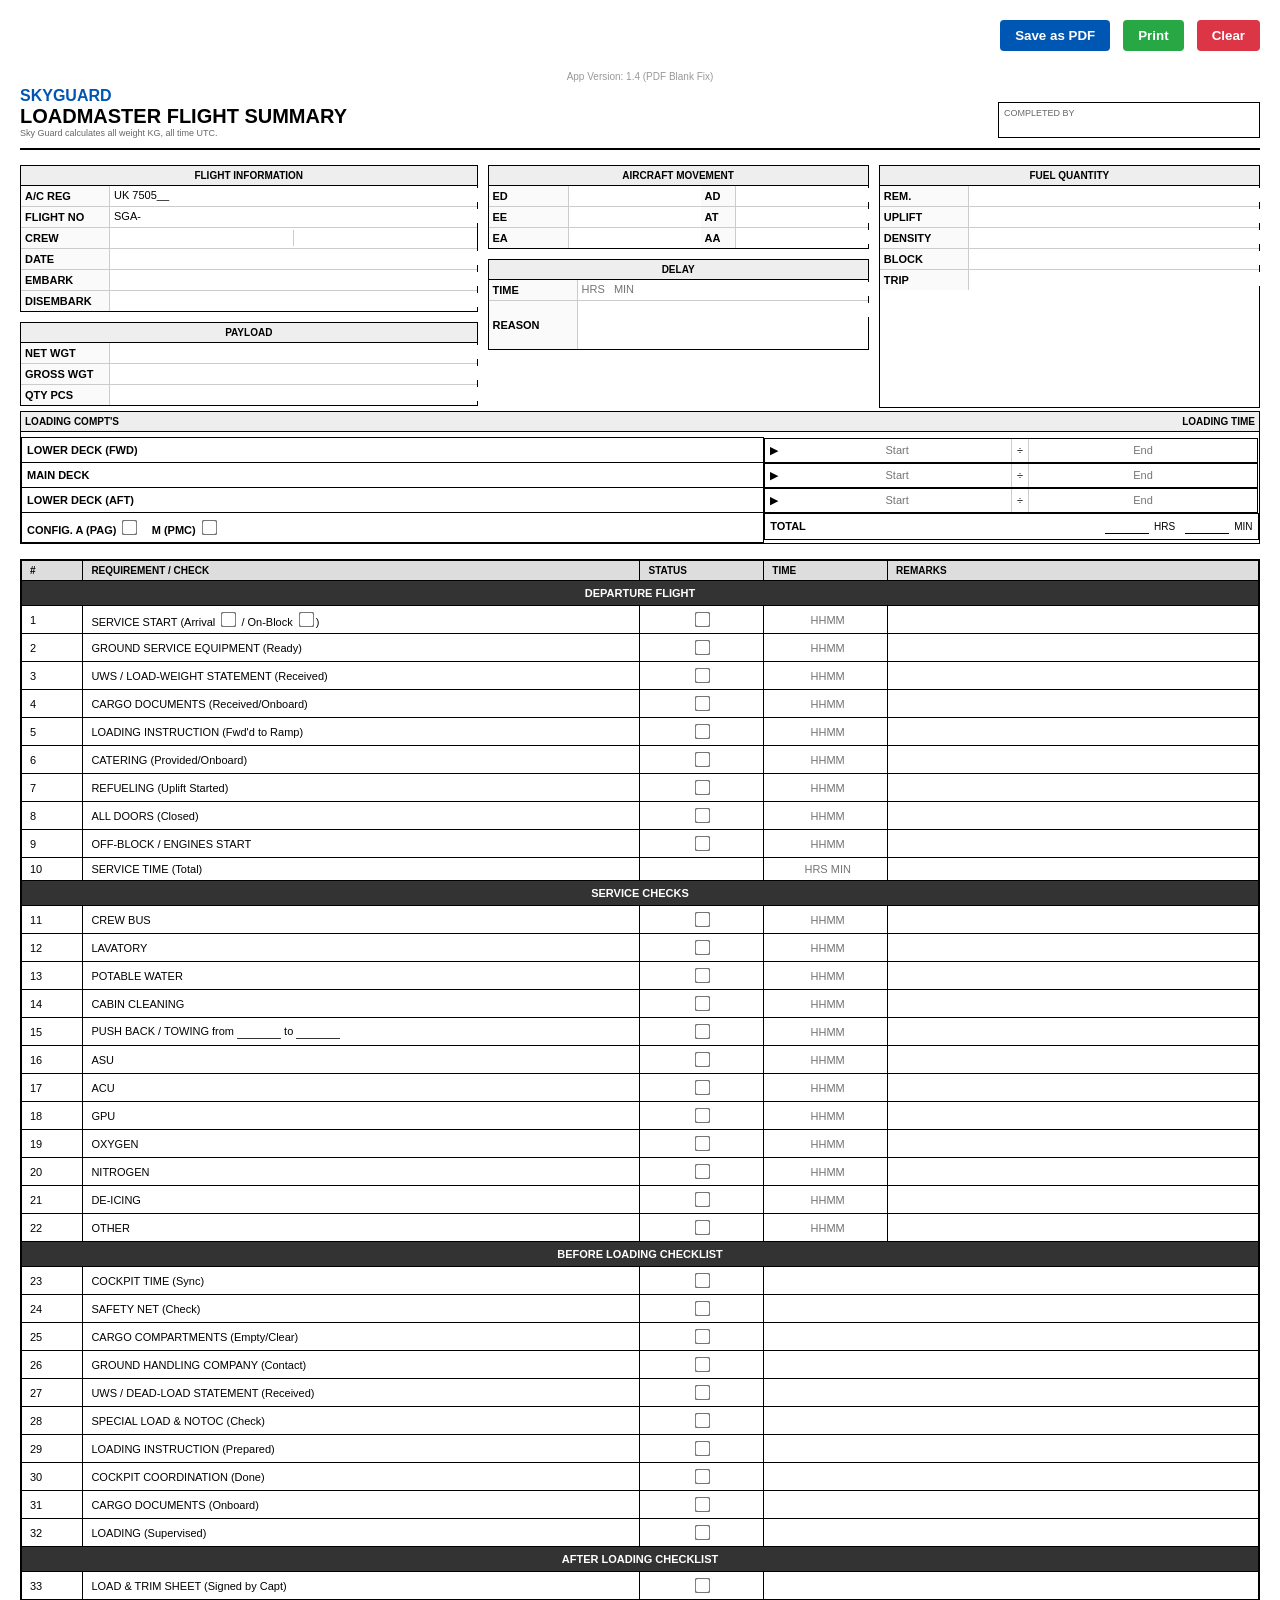
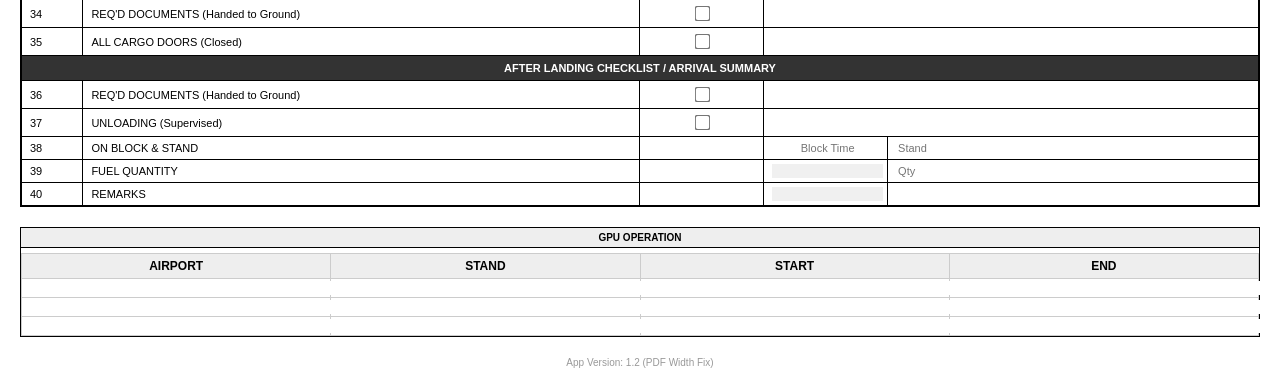
==== commit 8e3a93c3: "Fix blank PDF issue" ====
--- a/checklist.html
+++ b/checklist.html
@@ -247,13 +247,13 @@
     <div id="checklist-content" class="container">
         <!-- ... -->
         <div style="text-align: center; font-size: 10px; color: #999; margin-top: 20px;">
-            App Version: 1.3 (Mobile Fixes)
+            App Version: 1.4 (PDF Blank Fix)
         </div>
     </div>
 
-    <script src="js/html2pdf.bundle.min.js?v=4"></script>
-    <script src="js/checklist.js?v=4"></script>
-    <script src="js/word_export.js?v=4"></script>
+    <script src="js/html2pdf.bundle.min.js?v=5"></script>
+    <script src="js/checklist.js?v=5"></script>
+    <script src="js/word_export.js?v=5"></script>
 
     <!-- Top Header -->
     <div class="top-bar">
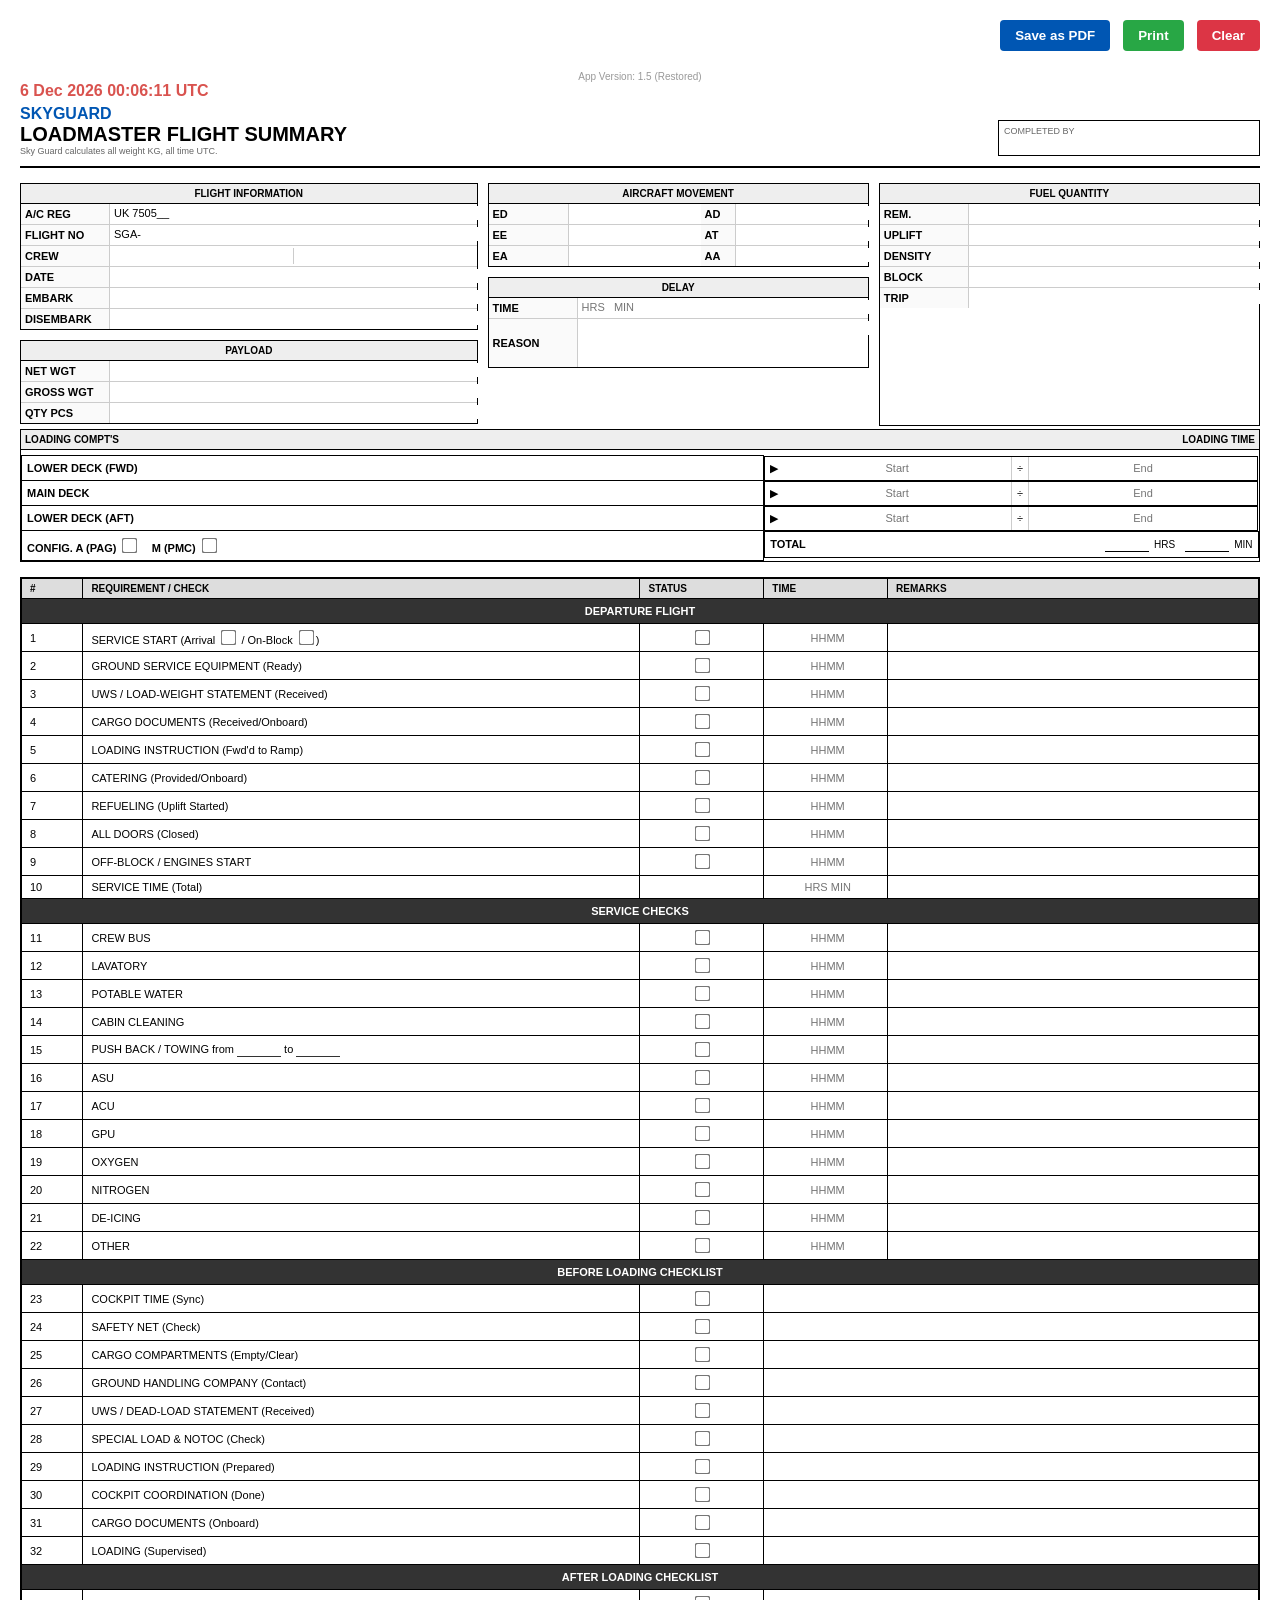
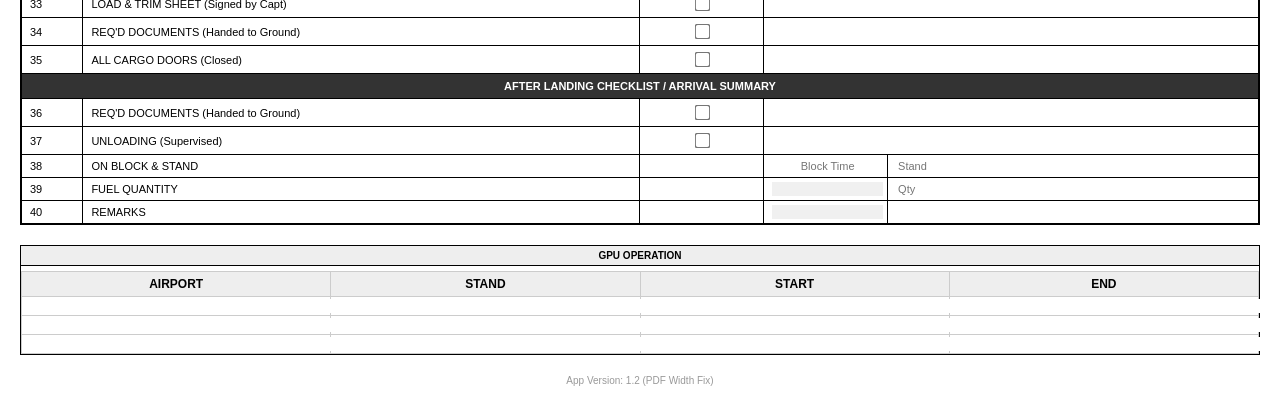
==== commit 2fbd365f: "Restore working version 1.5" ====
--- a/checklist.html
+++ b/checklist.html
@@ -247,13 +247,13 @@
     <div id="checklist-content" class="container">
         <!-- ... -->
         <div style="text-align: center; font-size: 10px; color: #999; margin-top: 20px;">
-            App Version: 1.4 (PDF Blank Fix)
+            App Version: 1.5 (Restored)
         </div>
     </div>
 
-    <script src="js/html2pdf.bundle.min.js?v=5"></script>
-    <script src="js/checklist.js?v=5"></script>
-    <script src="js/word_export.js?v=5"></script>
+    <script src="js/html2pdf.bundle.min.js?v=6"></script>
+    <script src="js/checklist.js?v=6"></script>
+    <script src="js/word_export.js?v=6"></script>
 
     <!-- Top Header -->
     <div class="top-bar">
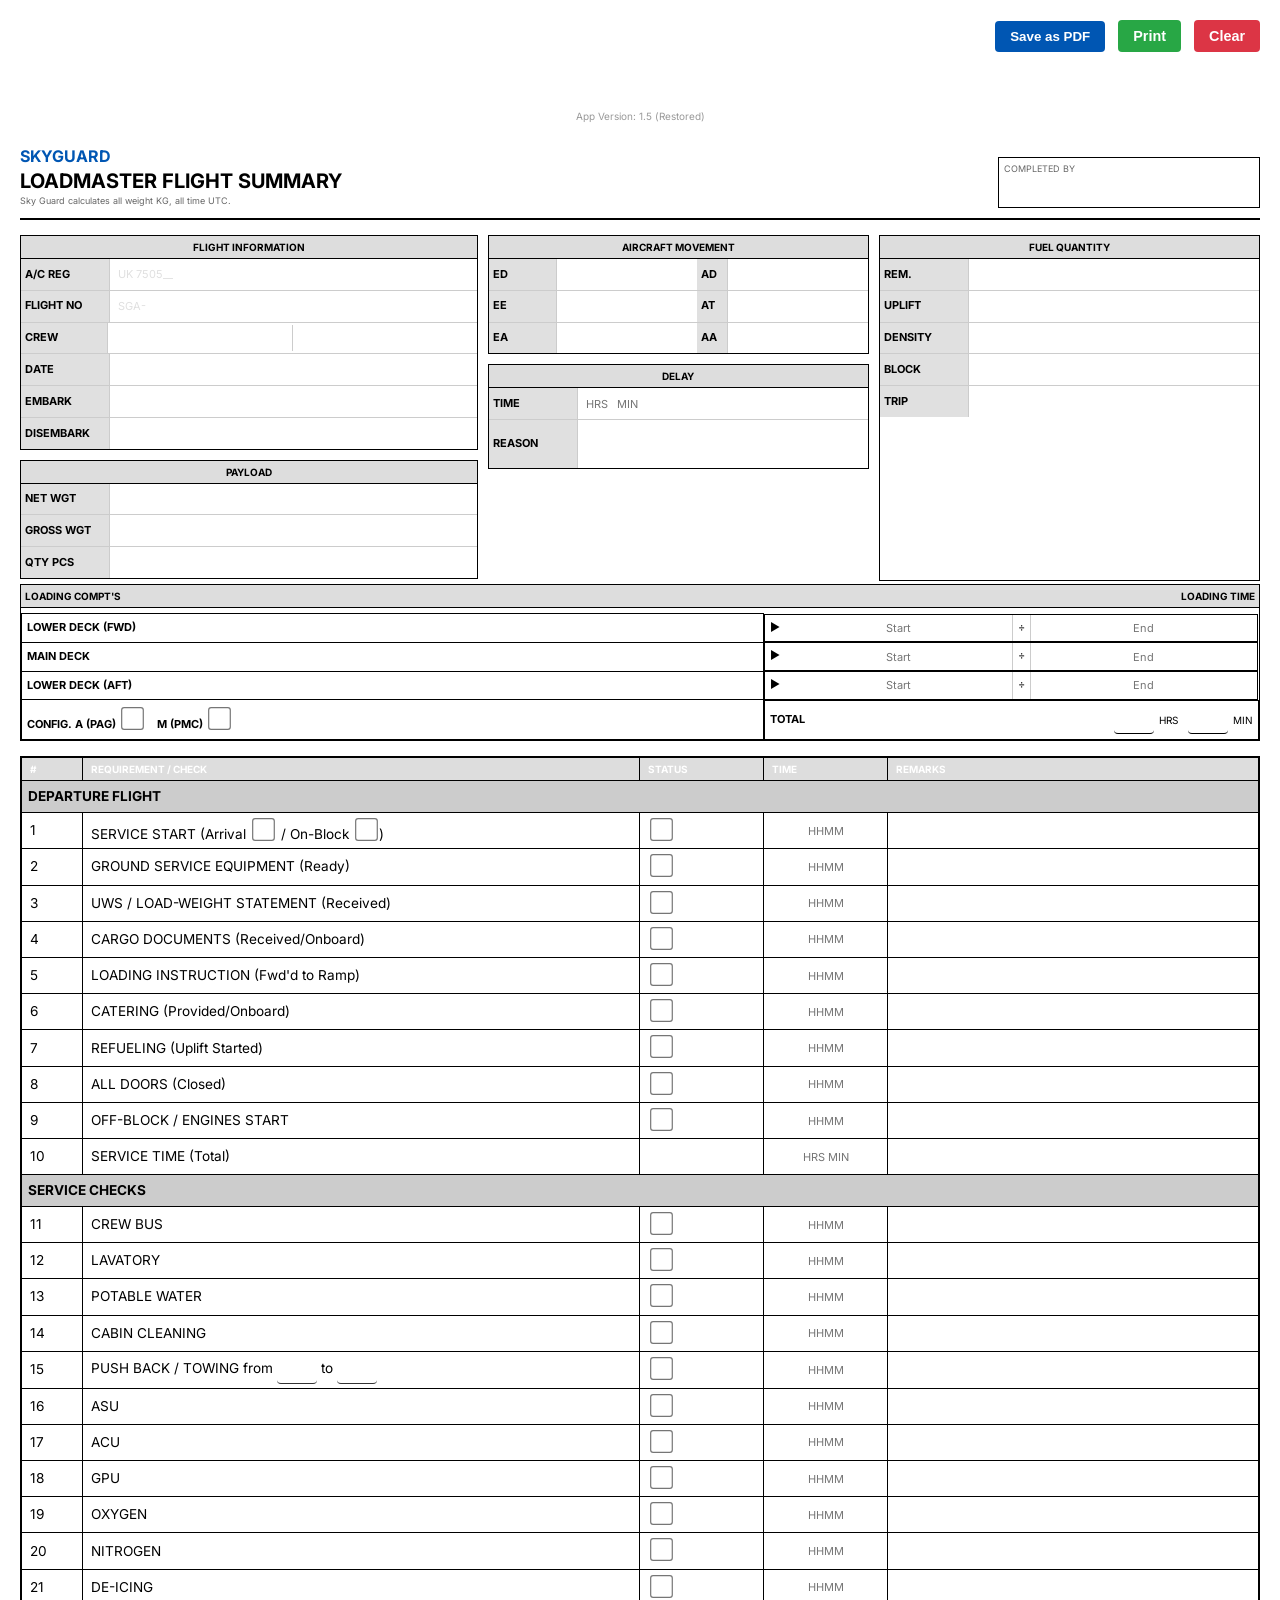
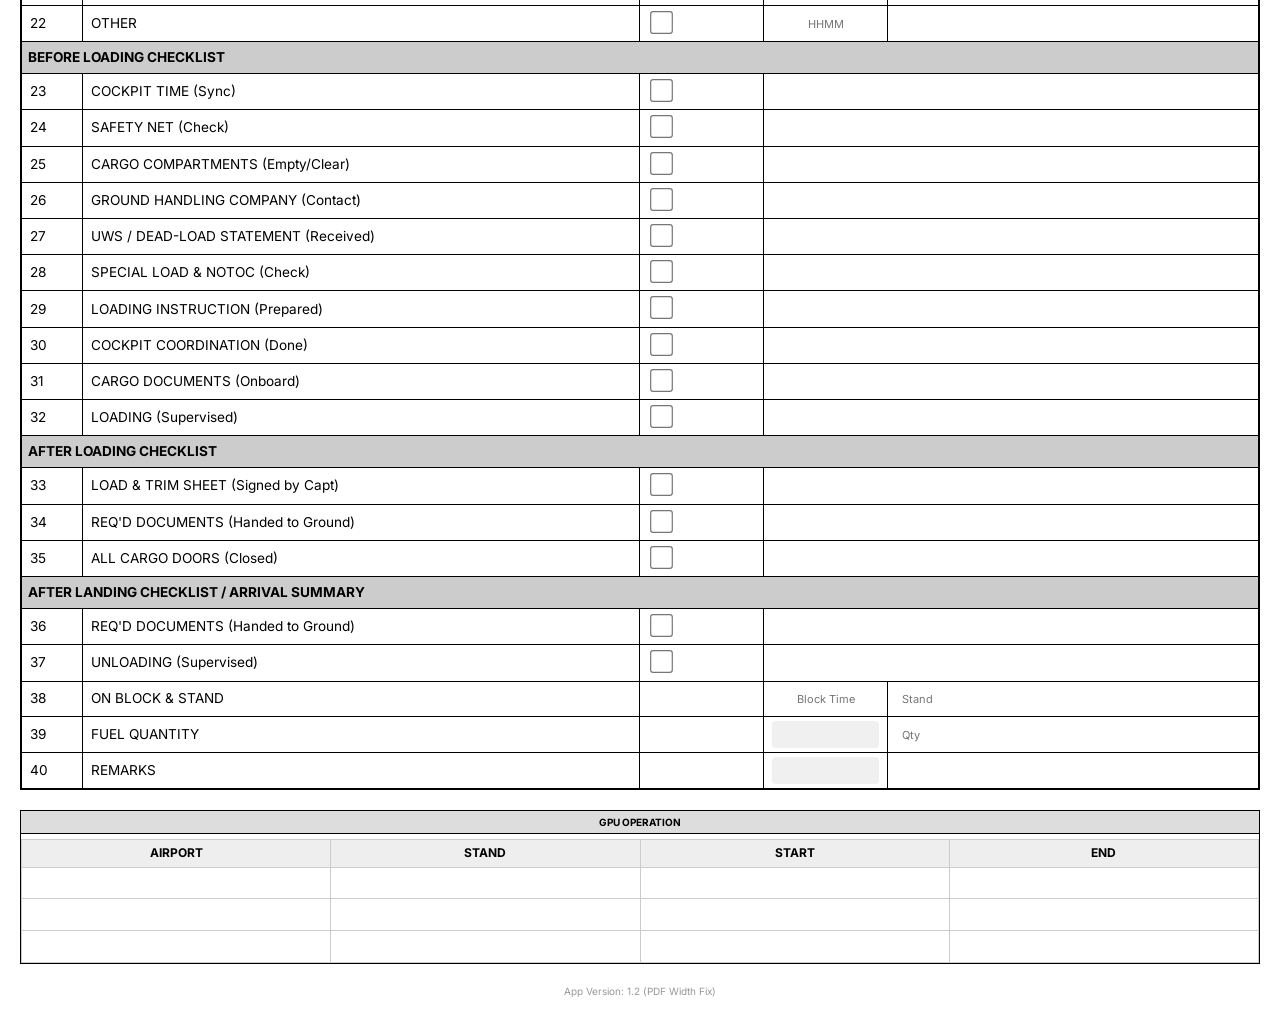
==== commit 02b4b3ac: "Improve UI contrast, add PWA manifest, service worker, and localStorage persistence" ====
--- a/checklist.html
+++ b/checklist.html
@@ -5,13 +5,19 @@
     <meta charset="UTF-8">
     <meta name="viewport" content="width=device-width, initial-scale=1.0">
     <title>Loadmaster Flight Summary</title>
-    <style>
+    <link rel="manifest" href="manifest.json">
+<link rel="stylesheet" href="css/style_mobile.css">
+<link rel="preconnect" href="https://fonts.googleapis.com">
+<link rel="preconnect" href="https://fonts.gstatic.com" crossorigin>
+<link href="https://fonts.googleapis.com/css2?family=Inter:wght@400;600&display=swap" rel="stylesheet">
+<style>
         body {
-            font-family: "Segoe UI", Arial, sans-serif;
+            font-family: "Inter", Arial, sans-serif;
             font-size: 11px;
             margin: 0;
             padding: 20px;
             color: #000;
+            background: #ffffff; /* light background for better readability */
         }
 
         .controls {
@@ -104,7 +110,7 @@
         }
 
         .box-header {
-            background: #eee;
+            background: #dddddd;
             padding: 4px;
             font-weight: bold;
             text-align: center;
@@ -128,7 +134,7 @@
             font-weight: bold;
             display: flex;
             align-items: center;
-            background: #fafafa;
+            background: #e0e0e0; /* slightly darker than white for contrast */
         }
 
         .input-area {
@@ -178,8 +184,8 @@
         }
 
         .section-header {
-            background-color: #333;
-            color: white;
+            background-color: #cccccc;
+            color: #000000;
             font-weight: bold;
             text-transform: uppercase;
             text-align: center;
@@ -820,6 +826,18 @@
     <script src="js/html2pdf.bundle.min.js?v=3"></script>
     <script src="js/checklist.js?v=3"></script>
     <script src="js/word_export.js?v=3"></script>
+    <script>
+        // Register Service Worker for PWA
+        if ('serviceWorker' in navigator) {
+            navigator.serviceWorker.register('service-worker.js')
+                .then(reg => console.log('Service Worker registered', reg))
+                .catch(err => console.error('Service Worker registration failed', err));
+        }
+        // Load persisted form data on page load
+        document.addEventListener('DOMContentLoaded', function () {
+            if (typeof loadFormData === 'function') loadFormData();
+        });
+    </script>
 </body>
 
 </html>
--- a/css/style_mobile.css
+++ b/css/style_mobile.css
@@ -0,0 +1,98 @@
+/* style_mobile.css - Premium Mobile UI */
+/* Import Inter font already loaded in HTML */
+
+/* Dark theme base */
+body {
+    background: #121212;
+    color: #e0e0e0;
+    font-family: "Inter", Arial, sans-serif;
+    font-size: 14px;
+    line-height: 1.4;
+    margin: 0;
+    padding: 1rem;
+    -webkit-font-smoothing: antialiased;
+    -moz-osx-font-smoothing: grayscale;
+}
+
+/* Glass‑morphism container */
+#app, .container {
+    background: rgba(255, 255, 255, 0.08);
+    backdrop-filter: blur(12px);
+    border-radius: 12px;
+    border: 1px solid rgba(255,255,255,0.12);
+    padding: 1rem;
+    max-width: 100%;
+    margin: 0 auto;
+}
+
+/* Responsive grid for data blocks */
+.data-grid {
+    display: grid;
+    grid-template-columns: repeat(auto-fit, minmax(120px, 1fr));
+    gap: 0.75rem;
+}
+
+/* Buttons with micro‑animations */n.btn-word, .btn-print, .btn-clear {
+    transition: background-color 0.2s ease, transform 0.1s ease;
+    border-radius: 6px;
+    font-weight: 600;
+    font-size: 0.9rem;
+    padding: 0.5rem 1rem;
+}
+
+.btn-word:hover, .btn-print:hover, .btn-clear:hover {
+    transform: translateY(-2px);
+    filter: brightness(1.1);
+}
+
+/* Input styling */
+input[type="text"], textarea {
+    background: rgba(255,255,255,0.05);
+    border: 1px solid rgba(255,255,255,0.2);
+    border-radius: 4px;
+    color: #e0e0e0;
+    padding: 0.4rem;
+    width: 100%;
+    box-sizing: border-box;
+    font-size: 0.9rem;
+}
+
+input[type="checkbox"] {
+    width: 1.2rem;
+    height: 1.2rem;
+    accent-color: #0d6efd;
+}
+
+/* Table styling for checklist */n.checklist-table {
+    width: 100%;
+    border-collapse: collapse;
+    margin-top: 1rem;
+}
+
+.checklist-table th, .checklist-table td {
+    border: 1px solid rgba(255,255,255,0.2);
+    padding: 0.5rem;
+    text-align: left;
+    font-size: 0.85rem;
+}
+
+.checklist-table th {
+    background: rgba(255,255,255,0.12);
+    color: #fff;
+    text-transform: uppercase;
+}
+
+.section-header {
+    background: #1e1e1e;
+    color: #fff;
+    font-weight: 600;
+    text-align: center;
+    padding: 0.5rem;
+}
+
+/* Mobile breakpoints */
+@media (max-width: 768px) {
+    .top-bar { flex-direction: column; align-items: flex-start; }
+    .controls { text-align: left; margin-bottom: 1rem; }
+    .container { padding: 0.5rem; }
+}
